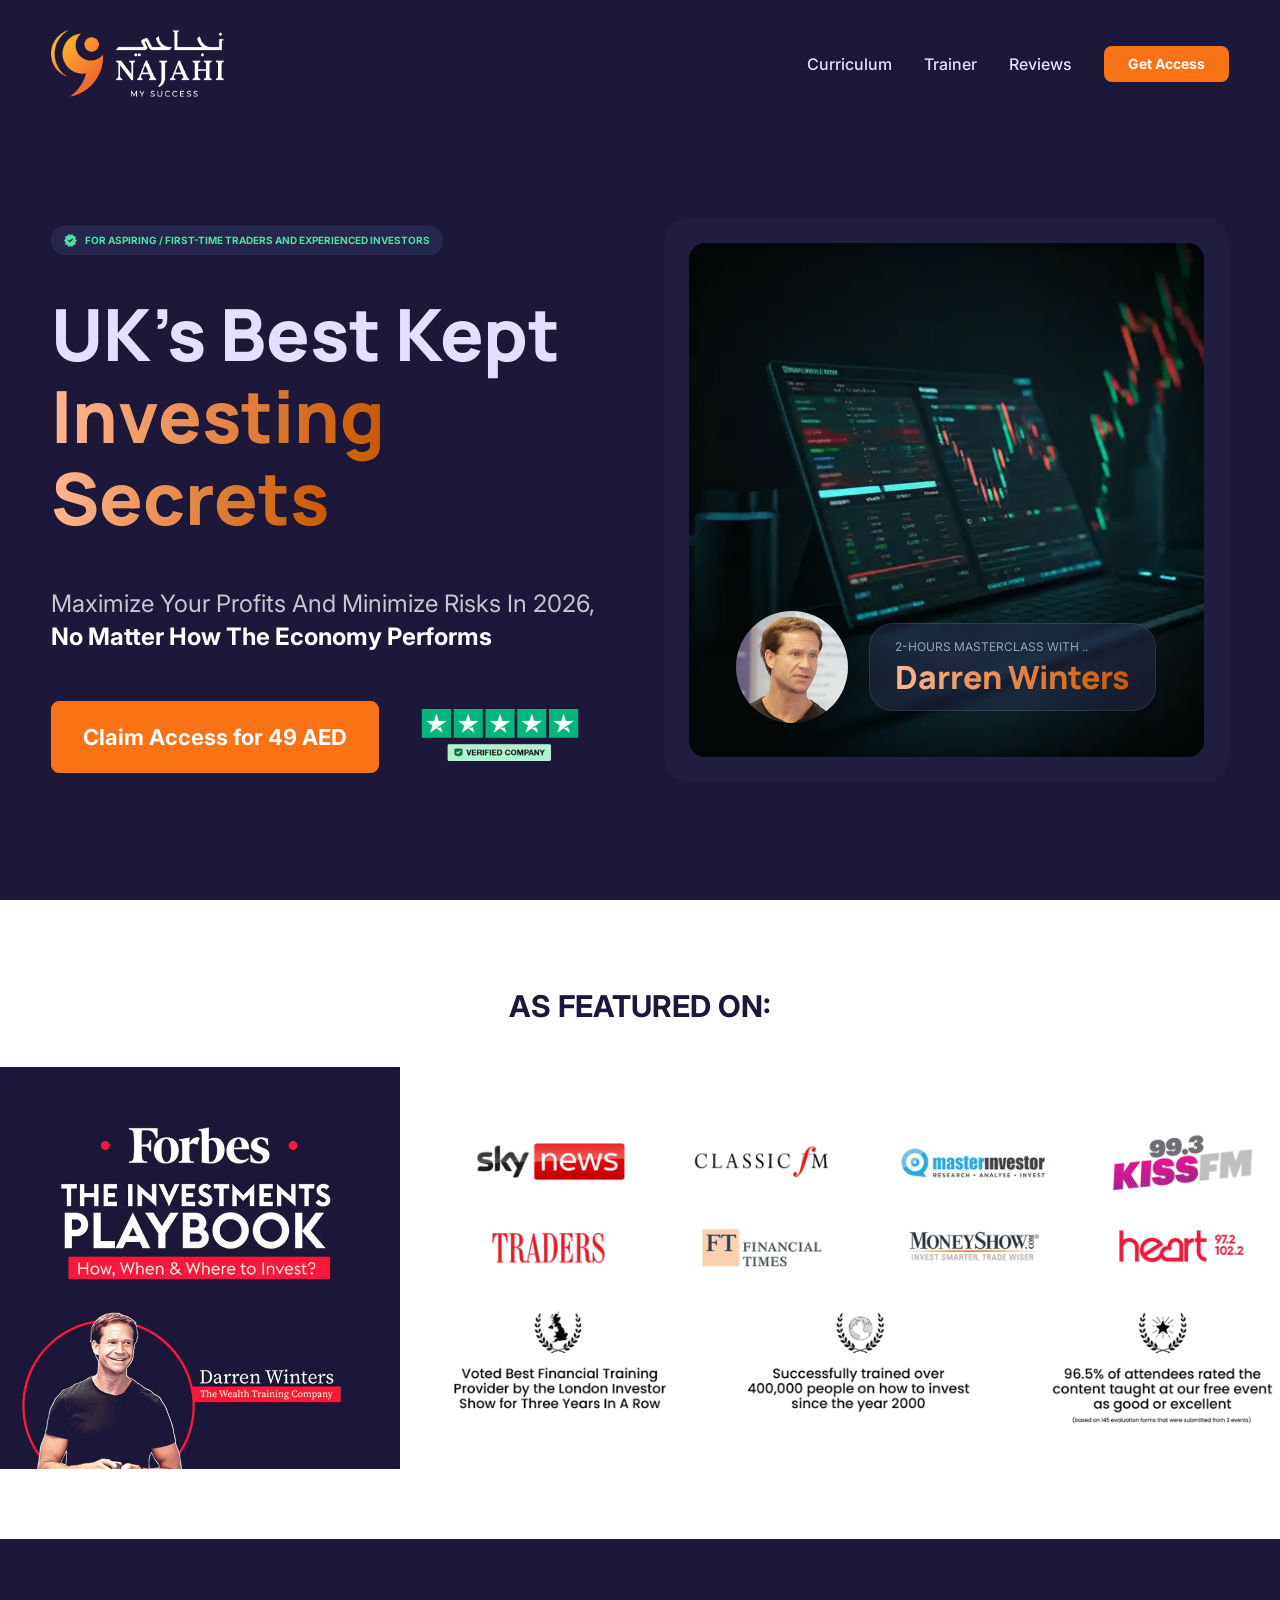
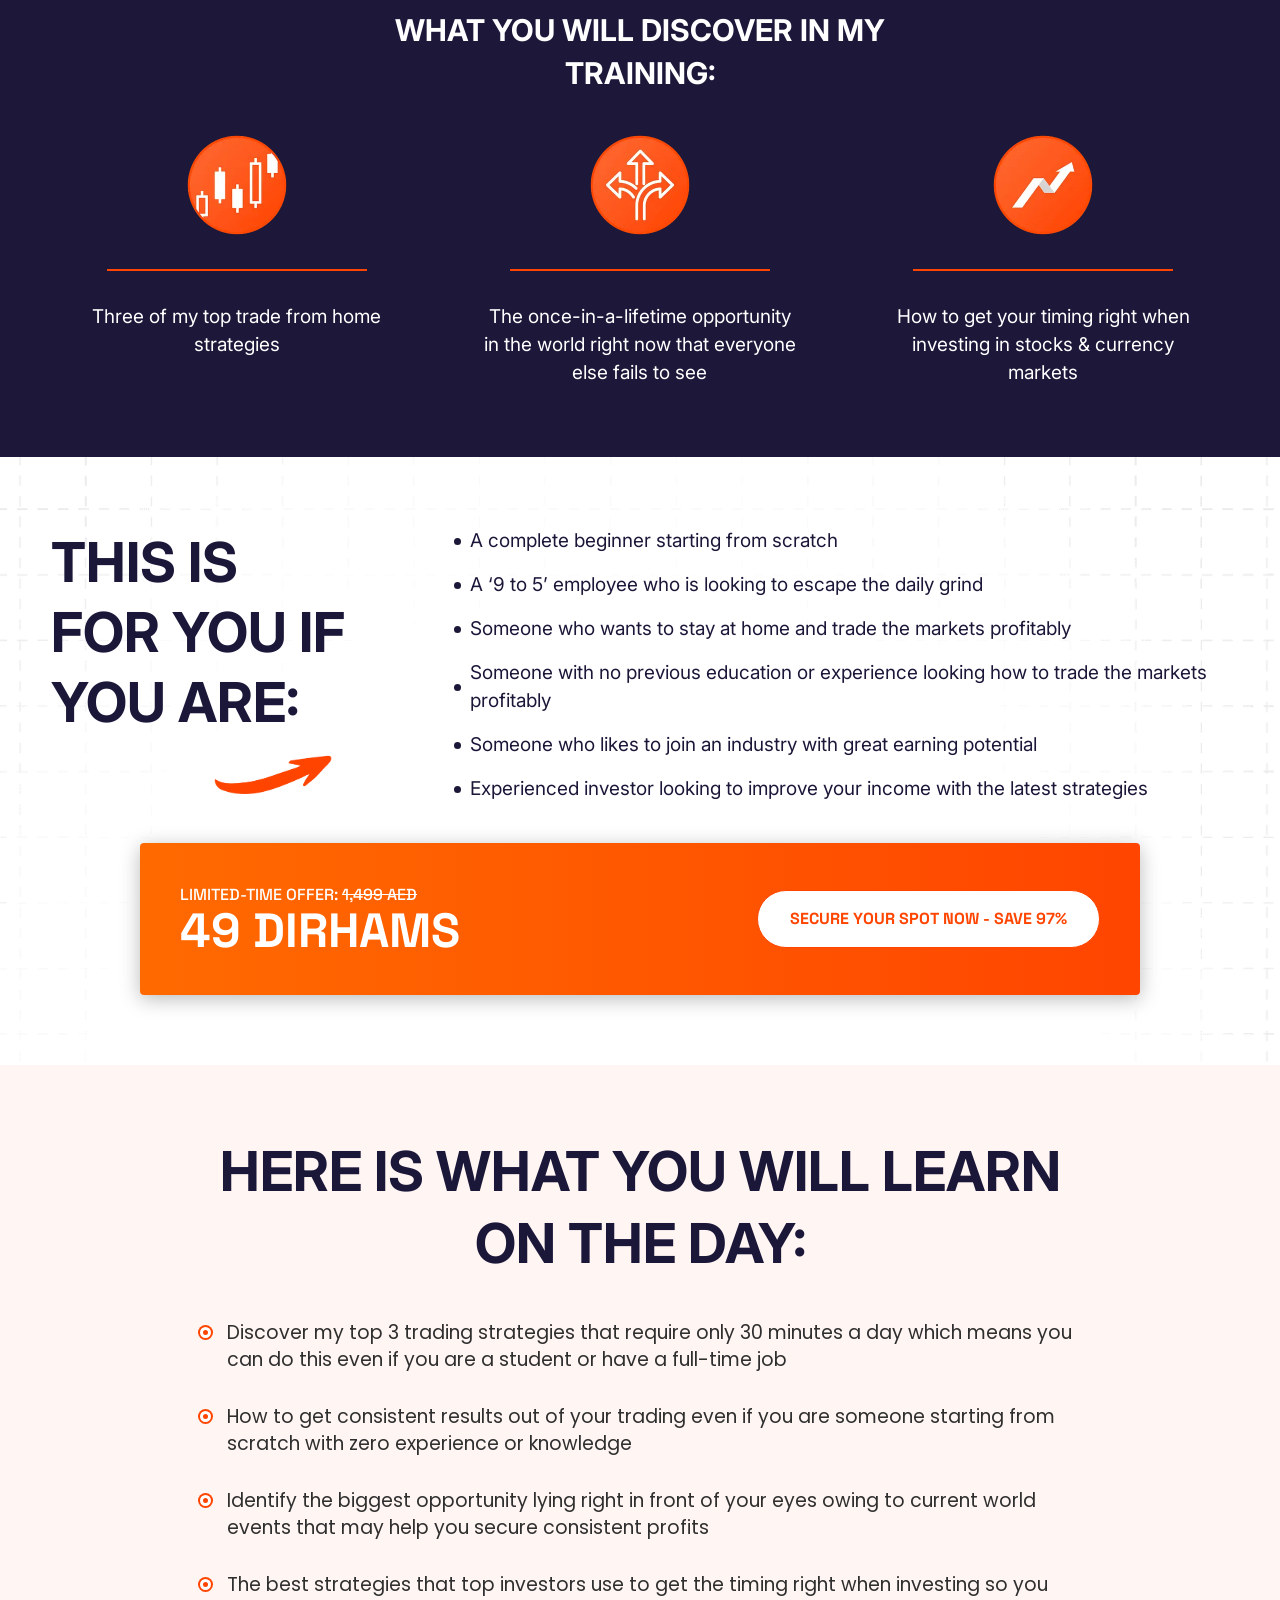
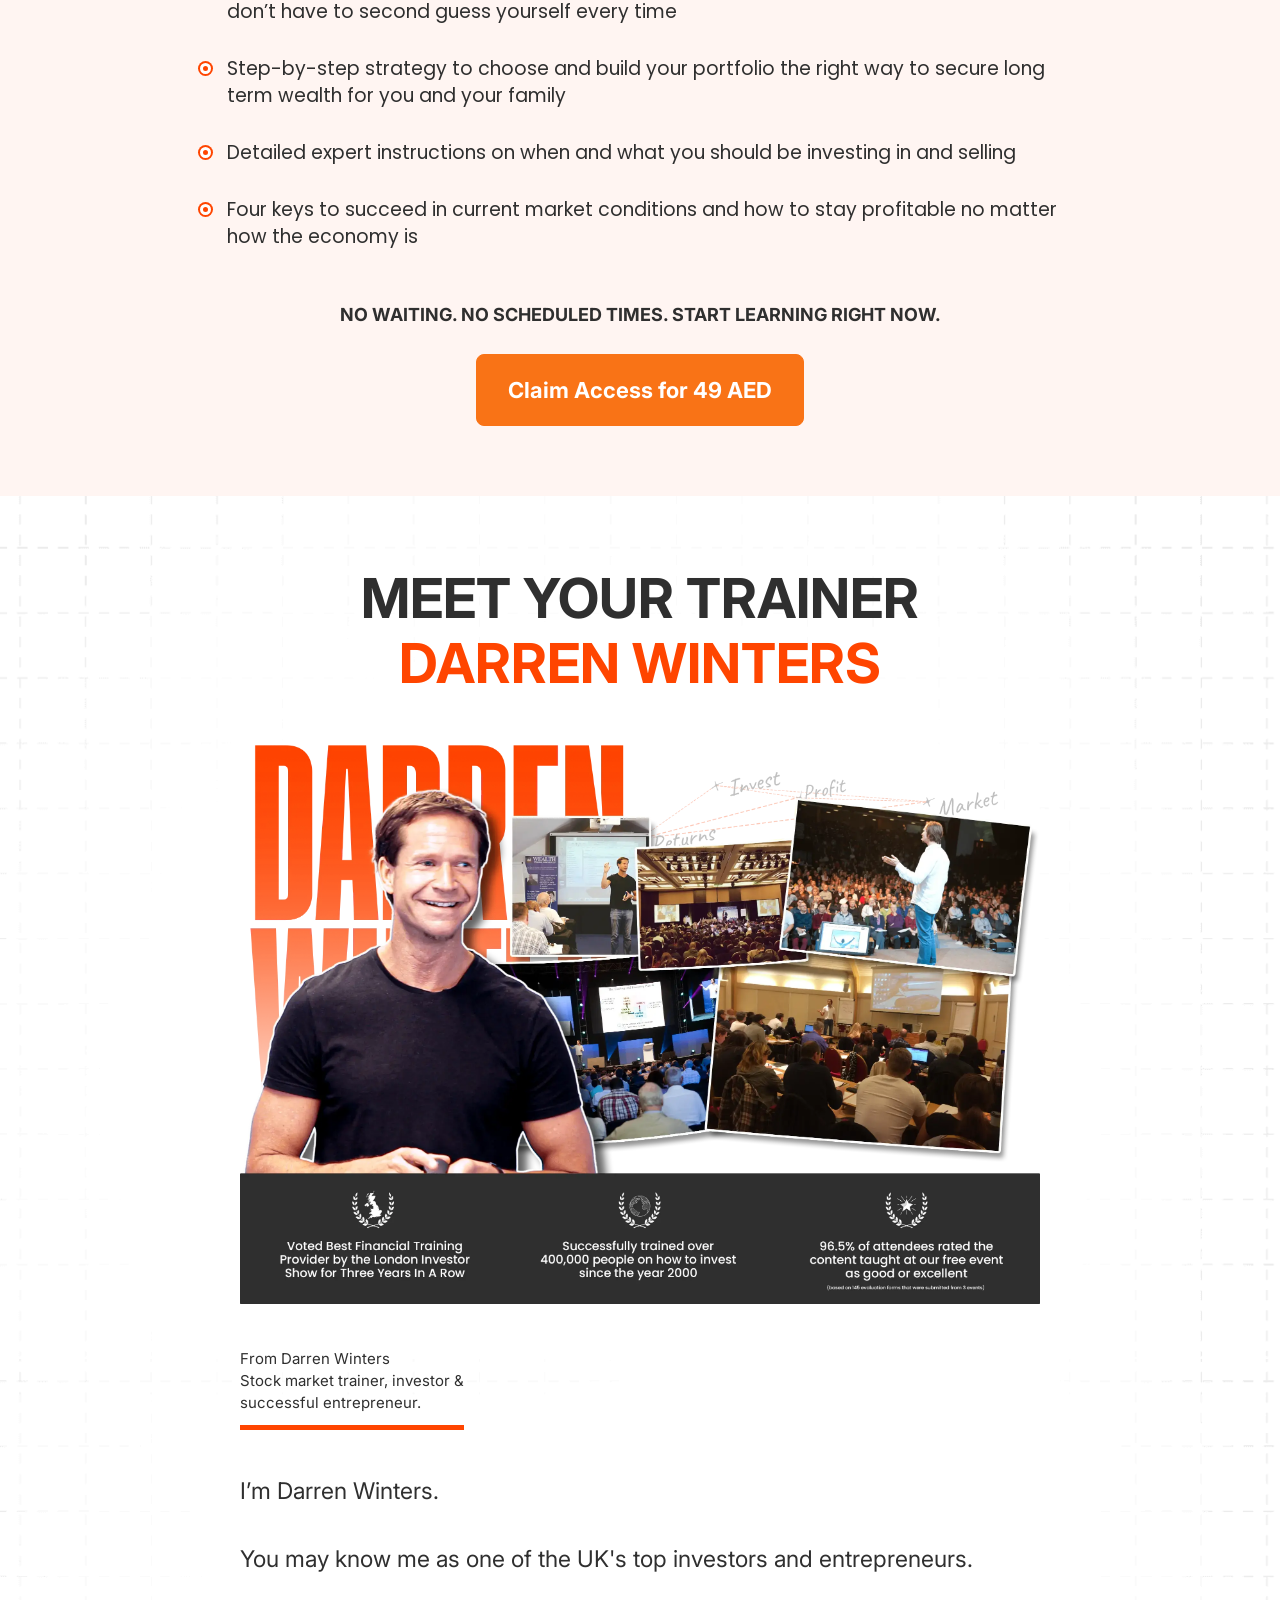
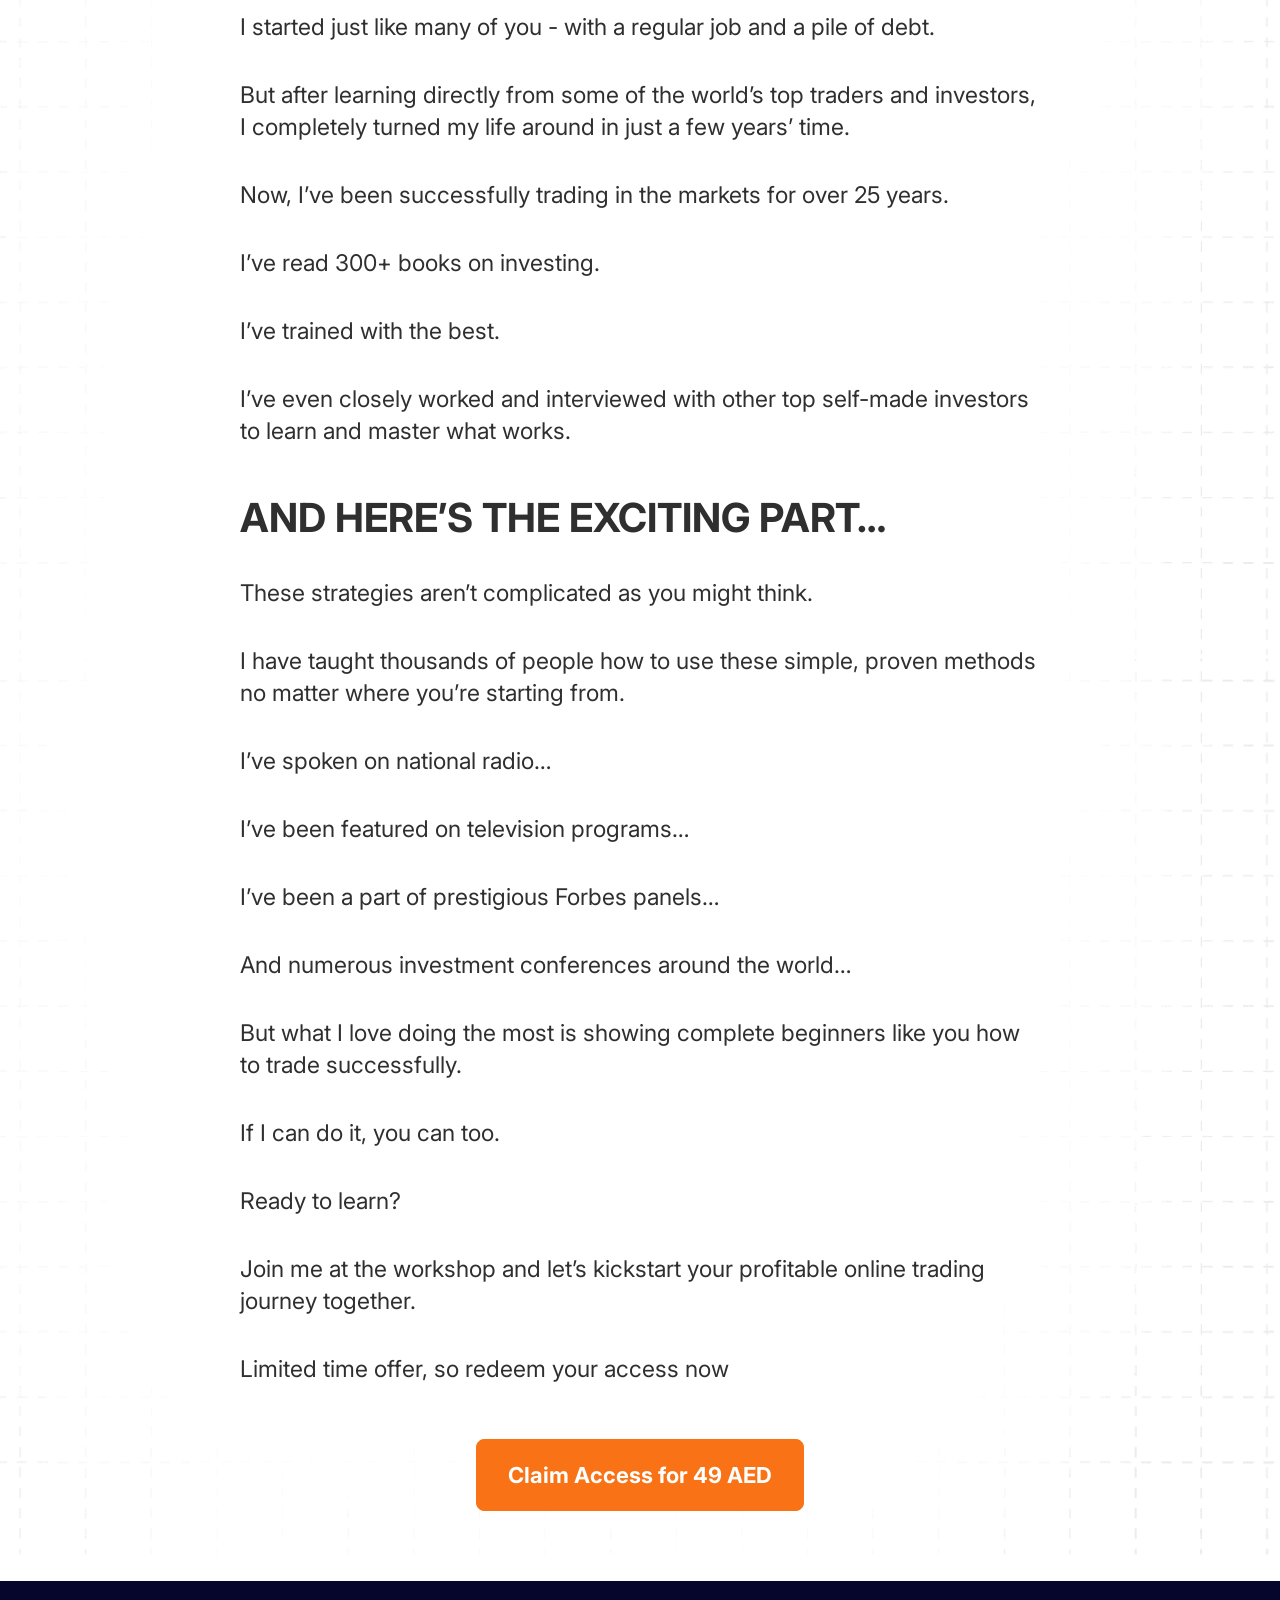
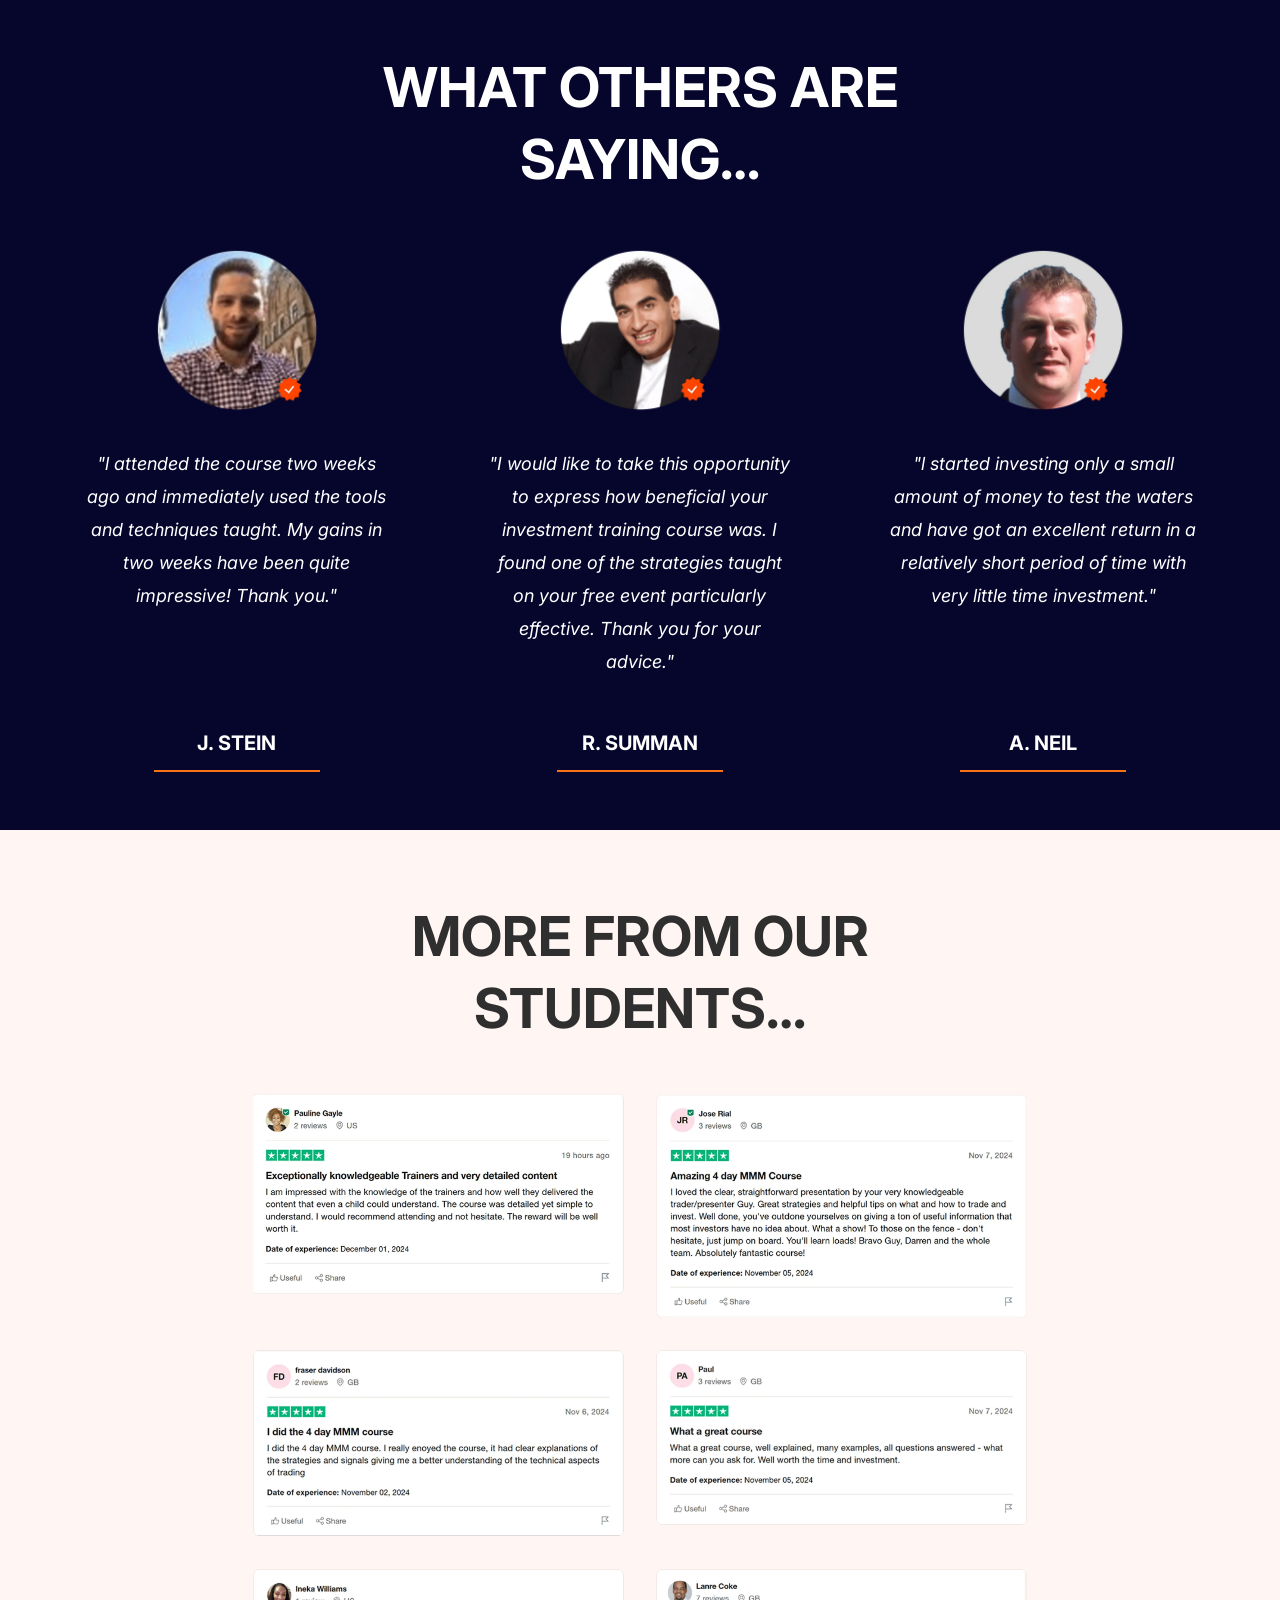
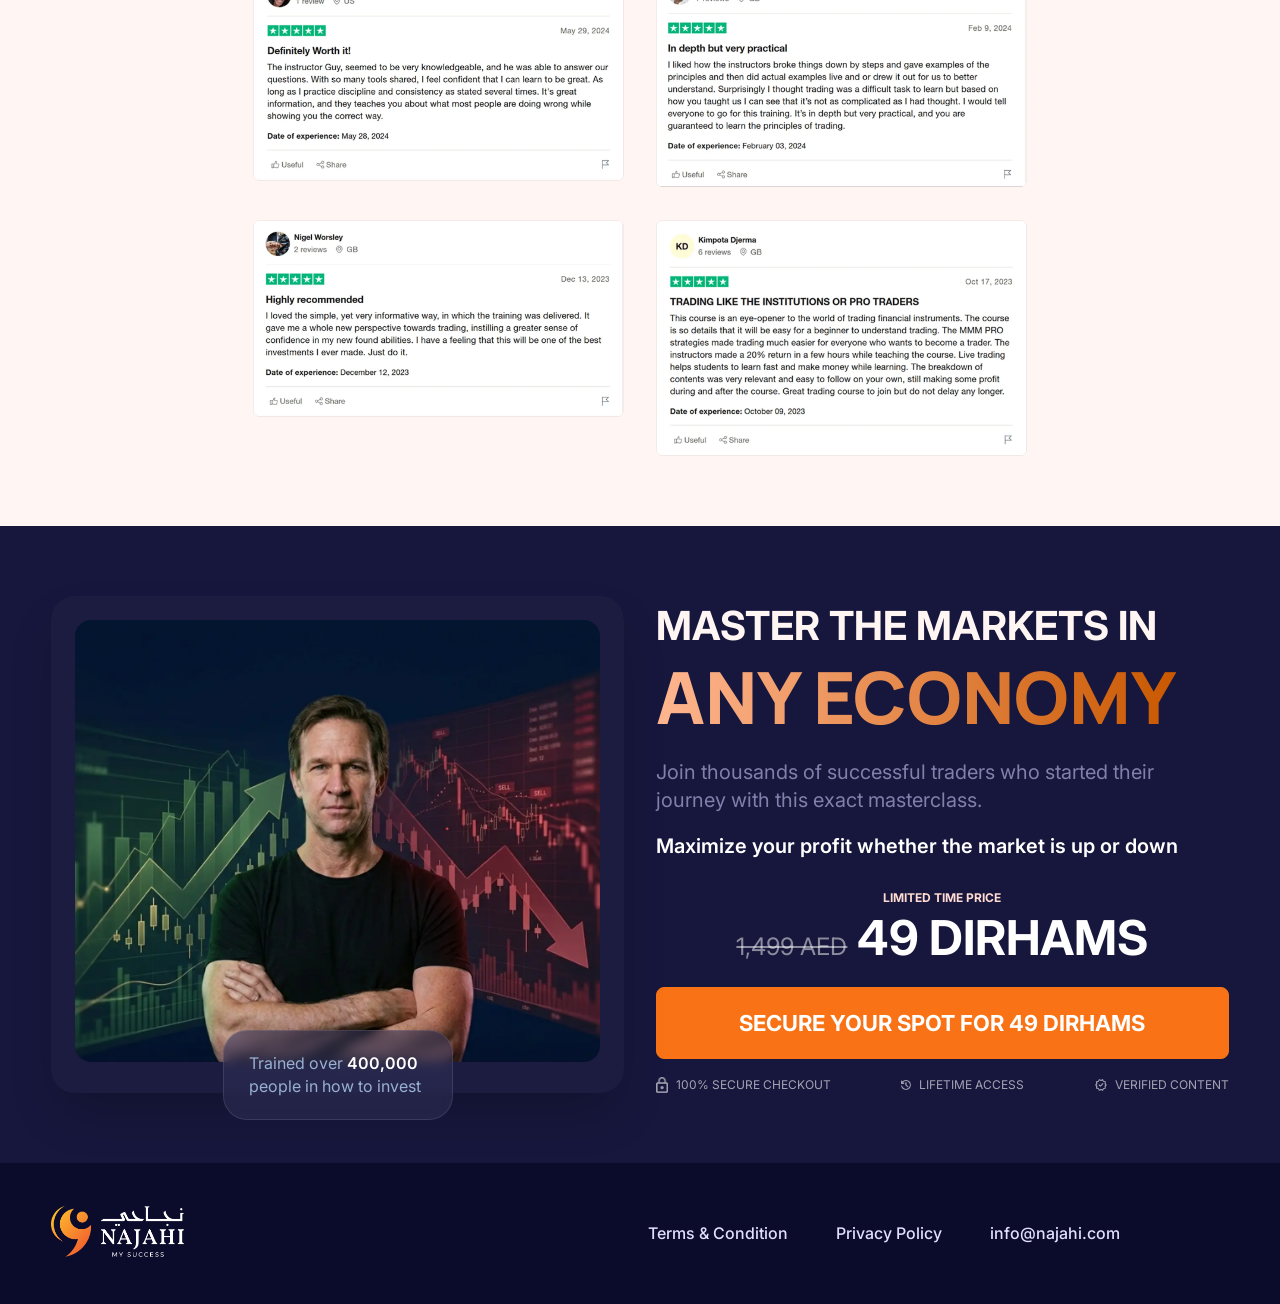
==== index.html @ 9ef57be2 "initial Files" ====
<!doctype html>
<html lang="en" dir="ltr">

<head>
    <meta charset="utf-8" />
    <meta name="viewport" content="width=device-width,initial-scale=1,viewport-fit=cover" />
    <meta name="theme-color" content="#0b1b2a" />

    <title>UK's Best Kept Investing Secrets</title>
    <meta name="description"
        content="A live transformational breathwork & consciousness experience. Register for free." />
    <meta name="robots" content="index,follow" />

    <!-- Open Graph -->
    <meta property="og:type" content="website" />
    <meta property="og:title" content="The Quantum Experience | BREATHE" />
    <meta property="og:description"
        content="A live transformational breathwork & consciousness experience. Register for free." />
    <meta property="og:url" content="https://example.com/quantum-experience/" />
    <meta property="og:image" content="https://example.com/assets/og.jpg" />

    <!-- Twitter -->
    <meta name="twitter:card" content="summary_large_image" />
    <meta name="twitter:title" content="The Quantum Experience | BREATHE" />
    <meta name="twitter:description" content="Register for free. Limited seats." />
    <meta name="twitter:image" content="https://example.com/assets/og.jpg" />

    <!-- Performance hints (replace URLs) -->
    <link rel="preconnect" href="https://fonts.googleapis.com">
    <link rel="preconnect" href="https://fonts.gstatic.com" crossorigin>
    <link
        href="https://fonts.googleapis.com/css2?family=Inter:ital,opsz,wght@0,14..32,100..900;1,14..32,100..900&family=Manrope:wght@200..800&family=Poppins:ital,wght@0,100;0,200;0,300;0,400;0,500;0,600;0,700;0,800;0,900;1,100;1,200;1,300;1,400;1,500;1,600;1,700;1,800;1,900&family=Space+Grotesk:wght@300..700&display=swap"
        rel="stylesheet">
    <link rel="stylesheet" href="assets/investing-css.css">
    <!-- If you host the video on your domain, consider preload="metadata" on <video> instead of here -->

    <!-- Structured Data: Event + FAQ (replace placeholders) -->
    <script type="application/ld+json">
    {
        "@context": "https://schema.org",
        "@type": "Event",
        "name": "The Quantum Experience",
        "eventAttendanceMode": "https://schema.org/OnlineEventAttendanceMode",
        "eventStatus": "https://schema.org/EventScheduled",
        "startDate": "2026-01-31T18:00:00+02:00",
        "endDate": "2026-01-31T20:00:00+02:00",
        "location": {
        "@type": "VirtualLocation",
        "url": "https://example.com/quantum-experience/"
        },
        "image": [
        "https://example.com/assets/og.jpg"
        ],
        "description": "A live transformational breathwork & consciousness experience. Register for free.",
        "organizer": {
        "@type": "Organization",
        "name": "BREATHE",
        "url": "https://example.com/"
        }
    }
    </script>

    <script type="application/ld+json">
    {
        "@context":"https://schema.org",
        "@type":"FAQPage",
        "mainEntity":[
        {
            "@type":"Question",
            "name":"Who is this for?",
            "acceptedAnswer":{"@type":"Answer","text":"People seeking stress relief, clarity, and a guided breathwork experience. Replace with your exact copy."}
        },
        {
            "@type":"Question",
            "name":"Do I need prior experience?",
            "acceptedAnswer":{"@type":"Answer","text":"No. You’ll be guided step-by-step. Replace with your exact copy."}
        }
        ]
    }
    </script>
</head>

<body>
    <!-- Skip link -->
    <a class="sr-only" href="#main">Skip to content</a>

    <header class="inv-header">
        <div class="container">
            <div class="header-wrapper">
                <div class="header-logo">
                    <a href="index.html" aria-label="BREATHE logo">
                        <img src="/assets/media/logo.png" alt="NAGAHI logo" width="173" height="67" loading="lazy">
                    </a>
                </div>
                <ul class="header-nav">
                    <li>
                        <a href="" class="nav-link">Curriculum</a>
                    </li>
                    <li>
                        <a href="" class="nav-link">Trainer</a>
                    </li>
                    <li>
                        <a href="" class="nav-link">Reviews</a>
                    </li>
                    <li>
                        <a href="" class="nav-link">Get Access</a>
                    </li>
                </ul>
            </div>
        </div>
    </header>

    <main>
        <section class="inv-hero">
            <div class="container">
                <div class="hero-wrapper">
                    <div class="hero-content">
                        <div class="hero-tag tag-success">
                            <img src="/assets/media/badgeCheck.webp" alt="check icon" width="13" height="13"
                                loading="lazy">
                            <p>FOR ASPIRING / FIRST-TIME TRADERS AND EXPERIENCED INVESTORS</p>
                        </div>
                        <h1>UK's Best Kept <span>Investing</span> <span>Secrets</span></h1>
                        <p>
                            Maximize Your Profits And Minimize Risks In 2026,
                            <span>No Matter How The Economy Performs</span>
                        </p>
                        <div class="hero-cta">
                            <a href="" class="inv-btn btn-primary">Claim Access for 49 AED</a>
                            <div class="img-wrapper">
                                <img src="/assets/media/verified.webp" alt="verified Company" width="170" height="52"
                                    loading="lazy">
                            </div>
                        </div>
                    </div>
                    <div class="hero-img">
                        <img src="/assets/media/hero.webp" alt="Investing Trading" loading="lazy">

                        <div class="speaker-content">
                            <div class="speaker-img">
                                <img src="/assets/media/speaker.webp" alt="Darren Winters" width="112" height="112"
                                    loading="lazy">
                            </div>
                            <div class="speaker-info">
                                <p class="speaker-title">2-hours masterclass With .. </p>
                                <p class="speaker-name">Darren Winters</p>
                            </div>
                        </div>
                    </div>
                </div>
            </div>
        </section>

        <section class="inv-featured">
            <h2>As featured on:</h2>
            <div class="featured-wrapper">
                <div class="featured-img-wrapper">
                    <img src="/assets/media/featured.webp" alt="featured on" width="400" loading="lazy">
                </div>
                <div class="featured-details">
                    <div class="featured-logos">
                        <img src="/assets/media/featured-logos-1.webp" alt="Logos 1" loading="lazy">
                        <img src="/assets/media/featured-logos-2.webp" alt="Logos 2" loading="lazy">
                    </div>
                    <div class="featured-badges">
                        <img src="/assets/media/featured-badges.webp" alt="Badges" loading="lazy">
                    </div>
                </div>
            </div>
        </section>

        <section class="inv-discover">
            <div class="container">
                <div class="discover-wrapper">
                    <h2>
                        What You Will Discover In My
                        <br>
                        Training:
                    </h2>
                    <ul class="discover-list">
                        <li>
                            <div class="icon-wrapper">
                                <img src="/assets/media/candles.webp" alt="Candles Icon" width="100" height="100"
                                    loading="lazy">
                            </div>
                            <p>Three of my top trade from home strategies</p>
                        </li>
                        <li>
                            <div class="icon-wrapper">
                                <img src="/assets/media/split.webp" alt="Split Icon" width="100" height="100"
                                    loading="lazy">
                            </div>
                            <p>The once-in-a-lifetime opportunity in the world right now that everyone else fails to see
                            </p>
                        </li>
                        <li>
                            <div class="icon-wrapper">
                                <img src="/assets/media/chart.webp" alt="Chart Icon" width="100" height="100"
                                    loading="lazy">
                            </div>
                            <p>How to get your timing right when investing in stocks & currency markets</p>
                        </li>
                    </ul>
                </div>
            </div>
        </section>

        <section class="inv-what">
            <div class="container">
                <div class="what-wrapper">
                    <div class="what-title">
                        <h2>
                            This IS
                            FOR YOU IF YOU ARE:
                        </h2>
                        <div class="img-wrapper">
                            <img src="/assets/media/arrow.webp" alt="Arrow icon" width="130" height="44" loading="lazy">
                        </div>
                    </div>
                    <div class="what-list">
                        <ul>
                            <li>A complete beginner starting from scratch</li>
                            <li>A ‘9 to 5’ employee who is looking to escape the daily grind</li>
                            <li>Someone who wants to stay at home and trade the markets profitably</li>
                            <li>Someone with no previous education or experience looking how to trade the markets
                                profitably</li>
                            <li>Someone who likes to join an industry with great earning potential</li>
                            <li>Experienced investor looking to improve your income with the latest strategies</li>
                        </ul>
                    </div>
                </div>
                <div class="what-cta">
                    <div class="cta-content">
                        <h3>LIMITED-TIME OFFER: <span class="line-through">1,499 AED</span></h3>
                        <h4>49 DIRHAMS</h4>
                    </div>
                    <a href="" class="inv-btn btn-white">Secure Your Spot Now - Save 97%</a>
                </div>
            </div>
        </section>

        <section class="inv-info">
            <div class="container">
                <div class="info-wrapper">
                    <h2>HERE IS WHAT YOU WILL LEARN ON THE DAY:</h2>
                    <ul class="info-list">
                        <li>
                            Discover my top 3 trading strategies that require only 30 minutes a day which means you can
                            do this even if you are a student or have a full-time job
                        </li>
                        <li>
                            How to get consistent results out of your trading even if you are someone starting from
                            scratch with zero experience or knowledge
                        </li>
                        <li>
                            Identify the biggest opportunity lying right in front of your eyes owing to current world
                            events that may help you secure consistent profits
                        </li>
                        <li>
                            The best strategies that top investors use to get the timing right when investing so you
                            don’t have to second guess yourself every time
                        </li>
                        <li>
                            Step-by-step strategy to choose and build your portfolio the right way to secure long term
                            wealth for you and your family
                        </li>
                        <li>
                            Detailed expert instructions on when and what you should be investing in and selling
                        </li>
                        <li>
                            Four keys to succeed in current market conditions and how to stay profitable no matter how
                            the economy is
                        </li>
                    </ul>
                    <h3>No Waiting. No Scheduled Times. Start Learning Right Now.</h3>
                    <a href="" class="inv-btn btn-primary">Claim Access for 49 AED</a>
                </div>
            </div>
        </section>

        <section class="inv-trainer">
            <div class="container">
                <div class="trainer-wrapper">
                    <h2>
                        MEET YOUR TRAINER
                        <br>
                        <span>DARREN WINTERS</span>
                    </h2>
                    <div class="img-wrapper">
                        <img src="/assets/media/trainer.webp" alt="Trainer Image" loading="lazy" />
                    </div>
                    <div class="trainer-msg">
                        <div class="msg-header">
                            <p>
                                From Darren Winters
                                <br>
                                Stock market trainer, investor &
                                <br>
                                successful entrepreneur.
                            </p>
                        </div>
                        <div class="msg-content">
                            <p>I’m Darren Winters.</p>
                            <p>You may know me as one of the UK's top investors and entrepreneurs.</p>
                            <p>I started just like many of you - with a regular job and a pile of debt.</p>
                            <p>
                                But after learning directly from some of the world’s top traders and
                                investors, I completely turned my life around in just a few years’ time.
                            </p>
                            <p>Now, I’ve been successfully trading in the markets for over 25 years.</p>
                            <p>I’ve read 300+ books on investing.</p>
                            <p>I’ve trained with the best.</p>
                            <p>
                                I’ve even closely worked and interviewed with other top self-made
                                investors to learn and master what works.
                            </p>
                            <h3>And here’s the exciting part…</h3>
                            <p>These strategies aren’t complicated as you might think.</p>
                            <p>
                                I have taught thousands of people how to use these simple, proven
                                methods no matter where you’re starting from.
                            </p>
                            <p>I’ve spoken on national radio…</p>
                            <p>I’ve been featured on television programs…</p>
                            <p>I’ve been a part of prestigious Forbes panels…</p>
                            <p>And numerous investment conferences around the world…</p>
                            <p>
                                But what I love doing the most is showing complete beginners like you
                                how to trade successfully.
                            </p>
                            <p>If I can do it, you can too.</p>
                            <p>Ready to learn?</p>
                            <p>
                                Join me at the workshop and let’s kickstart your profitable online
                                trading journey together.
                            </p>
                            <p>Limited time offer, so redeem your access now</p>
                        </div>
                    </div>
                    <a href="" class="inv-btn btn-primary">Claim Access for 49 AED</a>
                </div>
            </div>
        </section>

        <section class="inv-testimonials-others">
            <div class="container">
                <h2 class="testimonials-others-title">
                    WHAT OTHERS ARE
                    <br>
                    SAYING…
                </h2>
                <div class="testimonials-others-wrapper">
                    <div class="testimonial-other">
                        <div class="img-wrapper">
                            <img src="/assets/media/others1.webp" alt="Testimonial Image 1" width="170" height="170"
                                loading="lazy  ">
                        </div>
                        <p>
                            "l attended the course two weeks
                            ago and immediately used the tools
                            and techniques taught. My gains in
                            two weeks have been quite
                            impressive! Thank you."
                        </p>
                        <h3>J. Stein</h3>
                    </div>
                    <div class="testimonial-other">
                        <div class="img-wrapper">
                            <img src="/assets/media/others2.webp" alt="Testimonial Image 2" width="170" height="170"
                                loading="lazy  ">
                        </div>
                        <p>
                            "I would like to take this opportunity
                            to express how beneficial
                            your investment training course was.
                            I found one of the strategies taught
                            on your free event particularly
                            effective. Thank you for your advice."
                        </p>
                        <h3>R. Summan</h3>
                    </div>
                    <div class="testimonial-other">
                        <div class="img-wrapper">
                            <img src="/assets/media/others3.webp" alt="Testimonial Image 3" width="170" height="170"
                                loading="lazy  ">
                        </div>
                        <p>
                            "l started investing only a small
                            amount of money to test the waters
                            and have got an excellent return in a
                            relatively short period of time with
                            very little time investment."
                        </p>
                        <h3>A. Neil</h3>
                    </div>
                </div>
            </div>
        </section>

        <section class="inv-testimonials-students">
            <div class="container">
                <div class="testimonials-students-wrapper">
                    <h2>
                        MORE FROM OUR
                        <br>
                        STUDENTS…
                    </h2>
                    <ul>
                        <li>
                            <img src="/assets/media/test-1.webp" alt="testimonials content image">
                        </li>
                        <li>
                            <img src="/assets/media/test-2.webp" alt="testimonials content image">
                        </li>
                        <li>
                            <img src="/assets/media/test-3.webp" alt="testimonials content image">
                        </li>
                        <li>
                            <img src="/assets/media/test-4.webp" alt="testimonials content image">
                        </li>
                        <li>
                            <img src="/assets/media/test-5.webp" alt="testimonials content image">
                        </li>
                        <li>
                            <img src="/assets/media/test-6.webp" alt="testimonials content image">
                        </li>
                        <li>
                            <img src="/assets/media/test-7.webp" alt="testimonials content image">
                        </li>
                        <li>
                            <img src="/assets/media/test-8.webp" alt="testimonials content image">
                        </li>
                    </ul>
                </div>
            </div>
        </section>

        <section class="inv-profile">
            <div class="container">
                <div class="profile-wrapper">
                    <div class="img-wrapper">
                        <img src="/assets/media/profile.webp" alt="Profile Image" loading="lazy">
                        <p class="img-caption">
                            Trained over <span>400,000</span> people in how to invest
                        </p>
                    </div>
                    <div class="profile-content">
                        <div class="content-title">
                            <h2>
                                Master the Markets in
                                <span>ANY ECONOMY</span>
                            </h2>
                            <p>
                                <span>
                                    Join thousands of successful traders who started their journey with this exact
                                    masterclass.
                                </span>
                                <span>Maximize your profit whether the market is up or down</span>
                            </p>
                        </div>
                        <div class="content-details">
                            <p>LIMITED TIME PRICE</p>
                            <h3>
                                <span class="line-through">1,499 AED</span>
                                49 DIRHAMS
                            </h3>
                            <a href="" class="inv-btn btn-primary">SECURE YOUR SPOT FOR 49 DIRHAMS</a>
                            <ul class="features-list">
                                <li>
                                    <img src="/assets/media/lock.webp" alt="Icon" width="12" loading="lazy">
                                    100% SECURE CHECKOUT
                                </li>
                                <li>
                                    <img src="/assets/media/history.webp" width="10" alt="Icon" loading="lazy">
                                    LIFETIME ACCESS
                                </li>
                                <li>
                                    <img src="/assets/media/checked.webp" width="12" alt="Icon" loading="lazy">
                                    VERIFIED CONTENT
                                </li>
                            </ul>
                        </div>
                    </div>
                </div>
            </div>
        </section>

    </main>

    <footer class="inv-footer">
        <div class="container">
            <div class="footer-wrapper">
                <div class="footer-logo">
                    <img src="/assets/media/logo.png" alt="logo" width="133" height="51" loading="lazy">
                </div>
                <ul class="footer-links">
                    <li>
                        <a href="https://najahi.com/terms/" target="_blank" rel="noopener noreferrer">Terms & Condition</a>
                    </li>
                    <li>
                        <a href="https://najahi.com/privacy-policy/" target="_blank" rel="noopener noreferrer">Privacy
                            Policy</a>
                    </li>
                    <li>
                        <a href="mailto:info@najahi.com">info@najahi.com</a>
                    </li>
                </ul>
            </div>
        </div>
    </footer>


</body>

</html>
---- assets/investing-css.css ----
/* ================================= */
/* ===== Base / Reset (minimal) ===== */
*,
*::before,
*::after {
    box-sizing: border-box;
}

body,
h1,
h2,
h3,
h4,
h5,
h6,
p {
    margin: 0;
}

a {
    text-decoration: none;
    transition: 0.2s all ease-in-out;
    cursor: pointer;
    font: unset;
}

a:-webkit-any-link:focus-visible {
    /* outline: 0px; */
    outline-color: transparent;
}

p {
    margin: 0;
}

ul {
    list-style: none;
    padding: 0;
    margin: 0;
}

img {
    max-width: 100%;
}

.sr-only {
    position: absolute;
    width: 1px;
    height: 1px;
    padding: 0;
    margin: -1px;
    overflow: hidden;
    clip: rect(0, 0, 0, 0);
    white-space: nowrap;
    border: 0
}

/* =================== */
/* ===== Body ===== */
html {
    scroll-behavior: smooth;
}

body {
    color: var(--clr-body, black);
    background: var(--bg-body, white);
    font-size: var(--body-fs, 1rem);
    font-weight: 400;
    font-family: var(--body-ff, 'Arial'), sans-serif;
    position: relative;
}

/* ======================== */
/* ===== Variables ===== */
:root {
    --bg-body: #ffffff;
    --clr-body: #1B1739;
    --body-fs: 1rem;
    --body-ff: 'Inter';

    --container-width: min(1200px, 92vw);

    --clr-primary: #F97316;
    --clr-secondary: #1D183A;
    --clr-primary-1: #FF4500;
    --clr-light-primary: #FFF5F2;
    --clr-dark-gray: #2F2F2F;
    --clr-secondary-1: #06052C;
    --clr-secondary-2: #17173D;
    --clr-secondary-3: #0B0B2B;
}

/* ======================== */
/* ===== Components ===== */
.inv-btn {
    display: inline-flex;
    align-items: center;
    justify-content: center;
    gap: 0.5rem;
    border: 1px solid;
    padding: 1rem;
    font-size: 16px;
    line-height: 1.4;
    border-radius: 1rem;
    cursor: pointer;
    box-sizing: border-box;
}

.inv-btn.btn-lg {
    height: 74px;
    font-size: 18px;
    font-weight: 600;
    line-height: 28px;
    border-width: 3px;
}

.inv-btn.btn-primary {
    border-color: var(--clr-primary);
    background-color: var(--clr-primary);
    color: white;

}

.inv-tag {
    background: #00364C;
    display: inline-flex;
    border-radius: 40vw;
    padding: 7px 12px;
    color: #F8FBFF;
    font-weight: 600;
    font-size: 14px;
    line-height: 19px;
    text-transform: uppercase;
    align-items: center;
    gap: 8px;
}

.inv-tag.tag-sm {
    padding: 4px 7px;
    font-size: 8px;
    font-weight: 500;
    line-height: 10px;
}

.inv-tag.tag-primary {
    background: #00A3E01A;
    color: var(--clr-primary);
}

.inv-tag.tag-warning {
    background: #FAA52E;
    color: #3F2500;
}


/* ======================== */
/* ===== LAYOUT ===== */
/* =-=-= Containers =-=-= */
.container {
    width: var(--container-width);
    margin-inline: auto;
}

/* =-=-= Header =-=-= */
.inv-header {
    position: absolute;
    top: 30px;
    inset-inline: 0;
    margin-inline: auto;
}

.inv-header .header-wrapper {
    display: flex;
    align-items: center;
    justify-content: space-between;
    gap: 1rem;
    flex-wrap: wrap;
}

.inv-header .header-wrapper .header-logo a {
    display: flex;
    align-items: center;
    justify-content: center;
}

.inv-header .header-wrapper .header-nav {
    display: flex;
    align-items: center;
    gap: 2rem;
}

.inv-header .header-wrapper .header-nav li .nav-link {
    font-size: 1rem;
    font-weight: 500;
    line-height: 24px;
    color: #e2dfff;
}

.inv-header .header-wrapper .header-nav li:last-child .nav-link {
    display: flex;
    align-items: center;
    justify-content: center;
    padding: 8px 24px;
    border-radius: 8px;
    font-size: 14px;
    font-weight: 700;
    line-height: 20px;
    color: white;
    background: var(--clr-primary);
    min-width: max-content;
}


/* ======================== */
/* ===== General ===== */
.line-through {
    text-decoration: line-through;
}


/* ======================== */
/* ===== Sections ===== */

/* =-=-= Hero =-=-= */
.inv-hero {
    min-height: 100vh;
    padding-top: 100px;
    /* padding-block: 161px 100px; */
    display: flex;
    align-items: center;
    justify-content: center;
    background-color: var(--clr-secondary);
}

.hero-wrapper {
    display: grid;
    align-items: center;
    grid-template-columns: repeat(auto-fit, minmax(550px, 1fr));
    gap: 3rem;
}

.hero-content .hero-tag {
    display: inline-flex;
    align-items: center;
    gap: 0.5rem;
    font-size: 10px;
    line-height: 19px;
    font-weight: 700;
    color: #4EDEA3;
    padding: 4px 12px;
    border-radius: 40vw;
    background: #26264C;
    border: 1px solid #47464E33;
    margin-bottom: 38px;
}

.hero-content>h1 {
    font-family: 'Manrope';
    /* font-size: 72px; */
    /* line-height: 82px; */
    font-size: clamp(40px, 7vw, 72px);
    line-height: clamp(50px, 7vw, 82px);
    color: #E2DFFF;
    font-weight: 800;
    margin-bottom: 48px;
}

.hero-content>h1 span {
    background: linear-gradient(90deg, #FFB690 0%, #C95800 100%);
    -webkit-background-clip: text;
    -webkit-text-fill-color: transparent;
    background-clip: text;
}

.hero-content>p {
    /* font-size: 24px; */
    font-size: clamp(16px, 7vw, 24px);
    font-weight: 400;
    line-height: 33px;
    color: #C8C5CF;
    margin-bottom: 48px;
}

.hero-content>p>span {
    font-weight: 700;
    color: white;
}

.hero-content .hero-cta {
    display: flex;
    align-items: center;
    gap: 36px;
    flex-wrap: wrap;
}

.hero-content .hero-cta .inv-btn {
    padding: 21px 31px;
    border-radius: 8px;
    font-size: 22px;
    line-height: 28px;
    font-weight: 700;
}

.hero-img {
    background: #FFFFFF05;
    border-radius: 24px;
    padding: 25px;
    display: grid;
    grid-template-rows: 1fr 1fr;
    grid-template-columns: 1fr;
}

.hero-img>img {
    grid-row: 1/3;
    grid-column: 1/1;
    width: 100%;
    object-fit: cover;
    border-radius: 16px;
}

.hero-img>.speaker-content {
    grid-row: 2 / 3;
    grid-column: 1/1;
    align-self: end;
    justify-self: center;
    display: flex;
    align-items: center;
    gap: 21px;
    margin-bottom: 34px;
}

.hero-img>.speaker-content .speaker-img {
    width: 112px;
    height: 112px;
    border-radius: 100%;
    overflow: clip;
}

.hero-img>.speaker-content .speaker-img img {
    scale: 1.8;
    border-radius: 100%;
    object-position: -7px 20px;
    object-fit: cover;
}

.hero-img>.speaker-content .speaker-info {
    padding: 13px 25px;
    border-radius: 24px;
    background: #31315866;
    border: 1px solid #FFFFFF1A;
    backdrop-filter: blur(4px);
}

.hero-img>.speaker-content .speaker-info .speaker-title {
    font-size: 12px;
    font-weight: 400;
    line-height: 20px;
    text-transform: uppercase;
    color: #94A3B8;
}

.hero-img>.speaker-content .speaker-info .speaker-name {
    font-family: 'Manrope';
    font-size: clamp(20px, 3vw, 32px);
    font-weight: 800;
    line-height: 40px;
    background: linear-gradient(90deg, #FFB690 0%, #C95800 100%);
    -webkit-background-clip: text;
    -webkit-text-fill-color: transparent;
    background-clip: text;
}

@media screen and (max-width:500px) {
    .hero-img>.speaker-content {
        display: flex;
        flex-direction: column;
    }
}

@media screen and (max-width:1200px) {
    .inv-hero {
        padding-bottom: 40px;
        padding-top: 150px;
    }

    .hero-wrapper {
        grid-template-columns: 1fr;
    }

    .hero-wrapper>.hero-img {
        max-width: 90%;
        margin-inline: auto;
    }
}


/* =-=-= Featured =-=-= */
.inv-featured {
    padding-block: 70px;
    background: white;
}

.inv-featured>h2 {
    font-size: 30px;
    font-weight: 700;
    line-height: 72px;
    color: var(--clr-secondary);
    margin-bottom: 25px;
    text-align: center;
    text-transform: uppercase;
}

.featured-wrapper {
    display: grid;
    grid-template-columns: 1fr 2fr;
    gap: 1.5rem;
}

.featured-img-wrapper {
    grid-column: 1/2;
    display: flex;
    align-items: center;
    justify-content: flex-start;
    min-width: 340px;
}

.featured-details {
    grid-column: 2/3;
    display: flex;
    flex-direction: column;
    justify-content: center;
}

.featured-details .featured-logos {
    display: flex;
    align-items: center;
    gap: 23px;
    flex-wrap: wrap;
}

.featured-details .featured-logos img {
    flex: 1;
    object-fit: cover;
    min-width: 340px;
}

@media screen and (max-width: 1200px) {
    .featured-wrapper {
        grid-template-columns: 1fr;
    }

    .featured-img-wrapper,
    .featured-details {
        grid-column: initial;
        justify-content: center;
    }

}

/* =-=-= Discover =-=-= */
.inv-discover {
    padding-block: 70px;
    background: var(--clr-secondary);
}

.discover-wrapper>h2 {
    font-size: 30px;
    font-weight: 700;
    line-height: 43px;
    color: white;
    margin-bottom: 40px;
    text-align: center;
    text-transform: uppercase;

}

.discover-wrapper .discover-list {
    display: grid;
    grid-template-columns: repeat(auto-fit, minmax(320px, 1fr));
    gap: 2rem;
}

.discover-wrapper .discover-list>li {
    display: flex;
    flex-direction: column;
    align-items: center;
    gap: 2rem;
}

.discover-wrapper .discover-list>li .icon-wrapper {
    padding-bottom: 30px;
    border-bottom: 2px solid var(--clr-primary-1);
    width: 70%;
    text-align: center;
}

.discover-wrapper .discover-list>li>p {
    font-size: 19px;
    font-weight: 400;
    line-height: 28px;
    color: white;
    text-align: center;
    max-width: 320px;
}

/* =-=-= WHAT =-=-= */
.inv-what {
    padding-block: 70px;
    background: white;
    background-image: url('./media/pattern.png');
    background-repeat: no-repeat;
    background-size: 120%;
    background-position: -190px top;
}

.inv-what .what-wrapper {
    display: grid;
    grid-template-columns: 1fr 2fr;
    gap: 1rem;
    margin-bottom: 40px;
}

.inv-what .what-title>h2 {
    font-size: 55px;
    font-weight: 700;
    line-height: 70px;
    text-transform: uppercase;
    max-width: 8.5ch;
    margin-bottom: 16px;
}

.inv-what .what-title .img-wrapper {
    text-align: end;
    margin-inline-end: 100px;
}

.inv-what .what-list>ul {
    padding-inline-start: 16px;
}

.inv-what .what-list>ul>li {
    position: relative;
    font-size: 19px;
    font-weight: 400;
    line-height: 28px;
}

.inv-what .what-list>ul>li::before {
    content: '';
    position: absolute;
    inset-block: 0;
    margin-block: auto;
    inset-inline-start: -16px;
    width: 7px;
    height: 7px;
    background: var(--clr-body);
    border-radius: 100%;
}

.inv-what .what-list>ul>li:not(:last-child) {
    margin-bottom: 16px;
}

.inv-what .what-cta {
    display: flex;
    align-items: center;
    justify-content: space-between;
    gap: 1rem;
    padding: 40px;
    width: 100%;
    max-width: 1000px;
    margin-inline: auto;
    background: linear-gradient(90deg, #FF6A00 0%, #FF4500 100%);
    border-radius: 4px;
    box-shadow: 0px 4px 20px 0px #00000045;
}

.inv-what .what-cta .cta-content h3 {
    font-family: 'Space Grotesk';
    font-weight: 500;
    font-size: 16px;
    line-height: 24px;
    color: white;
}

.inv-what .what-cta .cta-content h4 {
    font-family: 'Space Grotesk';
    font-size: 48px;
    font-weight: 700;
    line-height: 48px;
    color: white;
}

.inv-what .what-cta>.inv-btn {
    padding: 16px 32px;
    font-family: 'Space Grotesk';
    font-size: 16px;
    font-weight: 700;
    line-height: 24px;
    text-transform: uppercase;
    color: var(--clr-primary-1);
    background-color: white;
    border-radius: 40vw;
}


@media screen and (max-width: 500px) {
    .inv-what .what-cta {
        flex-wrap: wrap;
    }
}

@media screen and (max-width: 1200px) {
    .inv-what {
        background-size: cover;
        background-position: center;
    }

    .inv-what .what-title,
    .inv-what .what-list {
        grid-column: 1/3;
    }

    .inv-what .what-title h2 {
        max-width: 100%;
    }
}

/* =-=-= INFO =-=-= */
.inv-info {
    padding-block: 70px;
    background-color: var(--clr-light-primary);
}

.inv-info .info-wrapper {
    text-align: center;
}

.inv-info .info-wrapper>h2 {
    font-size: 55px;
    font-weight: 700;
    line-height: 72px;
    text-align: center;
    text-transform: uppercase;
    margin-bottom: 40px;
    max-width: 24ch;
    margin-inline: auto;
}

.inv-info .info-wrapper .info-list {
    padding-inline-start: 32px;
    max-width: 89ch;
    margin-inline: auto;
    margin-bottom: 50px;
    text-align: start;
}

.inv-info .info-wrapper .info-list>li {
    position: relative;
    font-family: 'Poppins';
    font-size: 19px;
    font-weight: 400;
    line-height: 27px;
    color: var(--clr-dark-gray);
}

.inv-info .info-wrapper .info-list>li::before {
    content: '';
    position: absolute;
    top: 8px;
    inset-inline-start: -27px;
    width: 11px;
    height: 11px;
    background: var(--clr-primary-1);
    border: 3px solid white;
    box-shadow: 0px 0px 0px 2px var(--clr-primary-1);
    border-radius: 100%;
}

.inv-info .info-wrapper .info-list>li:not(:last-child) {
    margin-bottom: 30px;
}

.inv-info .info-wrapper>h3 {
    text-align: center;
    font-size: 18px;
    font-weight: 700;
    line-height: 29px;
    text-transform: uppercase;
    color: var(--clr-dark-gray);
    margin-bottom: 25px;
}

.inv-info .info-wrapper>.inv-btn {
    padding: 21px 31px;
    border-radius: 8px;
    font-size: 22px;
    line-height: 28px;
    font-weight: 700;
}

/* =-=-= Trainer =-=-= */
.inv-trainer {
    padding-block: 70px;
    background: white;
    text-align: center;
    background-image: url('./media/pattern.png');
    background-repeat: no-repeat;
    background-size: 120% 100%;
    background-position: -190px top;
}

.trainer-wrapper>h2 {
    font-size: 55px;
    font-weight: 700;
    line-height: 65px;
    color: var(--clr-dark-gray);
    margin-bottom: 40px;
    text-align: center;
    text-transform: uppercase;
}

.trainer-wrapper>h2 span {
    color: var(--clr-primary-1);
}

.trainer-wrapper>.img-wrapper {
    text-align: center;
    margin-bottom: 40px;
}

.trainer-wrapper>.img-wrapper img {
    max-width: 800px;
    width: 100%;
}

.trainer-msg {
    max-width: 800px;
    margin-inline: auto;
    margin-bottom: 54px;
    text-align: start;
}

.trainer-msg .msg-header {
    margin-bottom: 45px;
}

.trainer-msg .msg-header>p {
    display: inline-flex;
    font-size: 15px;
    font-weight: 400;
    line-height: 22px;
    color: var(--clr-dark-gray);
    padding-bottom: 11px;
    border-bottom: 5px solid var(--clr-primary-1);
}

.trainer-msg .msg-content>p {
    font-size: 23px;
    font-weight: 400;
    line-height: 32px;
    color: var(--clr-dark-gray);
}

.trainer-msg .msg-content>h3 {
    font-size: 40px;
    font-weight: 700;
    line-height: 69px;
    color: var(--clr-dark-gray);
    text-transform: uppercase;
    margin-bottom: 25px;
}

.trainer-msg .msg-content>p:not(:last-child) {
    margin-bottom: 36px;
}

.trainer-wrapper>.inv-btn {
    padding: 21px 31px;
    border-radius: 8px;
    font-size: 22px;
    line-height: 28px;
    font-weight: 700;
}

@media screen and (max-width: 1200px) {
    .inv-trainer {
        background-size: cover;
        background-position: center;
    }
}

/* =-=-= Testimonials || 3 Others =-=-= */
.inv-testimonials-others {
    padding-block: 70px;
    background: var(--clr-secondary-1);
}

.testimonials-others-title {
    font-size: 55px;
    font-weight: 700;
    line-height: 72px;
    text-align: center;
    color: white;
    margin-bottom: 50px;
}

.testimonials-others-wrapper {
    display: grid;
    grid-template-columns: repeat(auto-fit, minmax(320px, 1fr));
    gap: 2rem;
    text-align: center;
    color: white;
}

.testimonials-others-wrapper .testimonial-other {
    display: grid;
    grid-template-columns: 1fr;
    grid-template-rows: 170px auto 50px;
    align-items: flex-start;
    gap: 2rem;
}

.testimonials-others-wrapper .testimonial-other img {
    width: 170px;
    height: 170px;
    object-fit: cover;
}

.testimonials-others-wrapper .testimonial-other>p {
    font-size: 18px;
    font-weight: 400;
    line-height: 33px;
    font-style: Italic;
    text-align: center;
    max-width: 28ch;
    margin-inline: auto;
}

.testimonials-others-wrapper .testimonial-other>h3 {
    font-size: 20px;
    font-weight: 700;
    line-height: 40px;
    text-align: center;
    text-transform: uppercase;
    padding-block: 13px 7px;
    border-bottom: 2px solid var(--clr-primary);
    width: 166px;
    margin-inline: auto;
}

/* =-=-= Testimonials || Students =-=-= */
.inv-testimonials-students {
    padding-block: 70px;
    background: #fff5f2;
}

.inv-testimonials-students .testimonials-students-wrapper>h2 {
    text-align: center;
    font-size: 55px;
    font-weight: 700;
    line-height: 72px;
    color: var(--clr-dark-gray);
    margin-bottom: 50px;
}

.inv-testimonials-students .testimonials-students-wrapper>ul {
    display: flex;
    flex-wrap: wrap;
    justify-content: center;
    gap: 2rem;
    margin-inline: auto;
}

.inv-testimonials-students .testimonials-students-wrapper>ul li {
    width: calc(100% / 3 - 1.33rem);
}

.inv-testimonials-students .testimonials-students-wrapper>ul li img {
    object-fit: cover;
    width: 100%;
    display: block;
}

@media (max-width: 768px) {
    .inv-testimonials-students .testimonials-students-wrapper>ul li {
        width: calc(100% / 2 - 1rem);
    }
}

@media (max-width: 480px) {
    .inv-testimonials-students .testimonials-students-wrapper>ul li {
        width: 100%;
    }
}

/* =-=-= Profile =-=-= */
.inv-profile {
    padding-block: 70px;
    background-color: var(--clr-secondary-2);
}

.profile-wrapper {
    display: grid;
    grid-template-columns: repeat(auto-fit, minmax(550px, 1fr));
    gap: 2rem;
}

.profile-wrapper .img-wrapper {
    padding: 24px;
    border-radius: 24px;
    background: #FFFFFF05;
    box-shadow: 0px 25px 50px -12px #00000040;
    /* max-width: 542px; */
    position: relative;
}

.profile-wrapper .img-wrapper .img-caption {
    padding: 21px 25px;
    border-radius: 24px;
    background-color: #3131588A;
    border: 1px solid #FFFFFF1A;
    backdrop-filter: blur(6px);
    font-size: 16px;
    font-weight: 400;
    line-height: 23px;
    color: #98B1D2;
    position: absolute;
    bottom: -27px;
    inset-inline: 0;
    margin-inline: auto;
    max-width: 23ch;
}

.profile-wrapper .img-wrapper .img-caption span {
    font-weight: 600;
    color: white;
}

.profile-wrapper .img-wrapper img {
    border-radius: 16px;
    width: 100%;
}

.profile-wrapper .profile-content h2 {
    font-size: 40px;
    font-weight: 700;
    line-height: 1.5;
    color: #FFF5F2;
    max-width: 21ch;
    text-transform: uppercase;
    margin-bottom: 18px;
}

.profile-wrapper .profile-content h2 span {
    font-family: 'Manrope';
    font-size: 72px;
    font-weight: 800;
    line-height: 82px;
    background: linear-gradient(90deg, #FFB690 0%, #C95800 100%);
    -webkit-background-clip: text;
    -webkit-text-fill-color: transparent;
    background-clip: text;
}

.profile-wrapper .profile-content .content-title p {
    font-size: 20px;
    font-weight: 400;
    line-height: 28px;
    color: #8080AC;
    margin-bottom: 30px;
    max-width: 42ch;
}

.profile-wrapper .profile-content p>span:first-child {
    margin-bottom: 18px;
    display: block;
}

.profile-wrapper .profile-content p>span:last-child {
    font-weight: 600;
    color: white;
}

.profile-wrapper .profile-content .content-details {
    text-align: center;
}

.profile-wrapper .profile-content .content-details>p {
    font-size: 12px;
    font-weight: 700;
    line-height: 16px;
    color: #FFDBD1;
    margin-bottom: 8px;
}

.profile-wrapper .profile-content .content-details h3 {
    font-size: 48px;
    font-weight: 700;
    line-height: 1;
    color: white;
    margin-bottom: 24px;
}

.profile-wrapper .profile-content .content-details h3 span {
    font-size: 24px;
    font-weight: 400;
    line-height: 32px;
    color: #FFFFFF80;
}

.profile-wrapper .profile-content .content-details .inv-btn.btn-primary {
    padding: 21px 31px;
    border-radius: 8px;
    font-size: 22px;
    line-height: 28px;
    font-weight: 700;
    margin-bottom: 18px;
    width: 100%;
}

.profile-wrapper .profile-content .content-details .features-list {
    display: flex;
    align-items: center;
    justify-content: space-between;
    gap: 2rem;
}

.profile-wrapper .profile-content .content-details .features-list li {
    display: flex;
    align-items: center;
    gap: 0.5rem;
    opacity: 0.6;
    /* font-family: Work Sans; */
    font-size: 12px;
    font-weight: 400;
    line-height: 16px;
    text-align: center;
    color: white;
}

@media screen and (max-width: 1200px) {
    .profile-wrapper {
        grid-template-columns: 1fr;
    }

    .profile-wrapper .img-wrapper {
        margin-inline: auto;
    }
}

/* =-=-= Footer =-=-= */
.inv-footer {
    padding-block: 43px;
    background-color: var(--clr-secondary-3);
}

.footer-wrapper {
    display: flex;
    align-items: center;
    justify-content: space-between;
    gap: 1rem;
}

.footer-wrapper>* {
    flex: 1;
}

.footer-links {
    display: flex;
    align-items: center;
    gap: 3rem;
}

.footer-links li a {
    font-size: 16px;
    font-weight: 500;
    line-height: 18px;
    color: #E2DFFF;
}
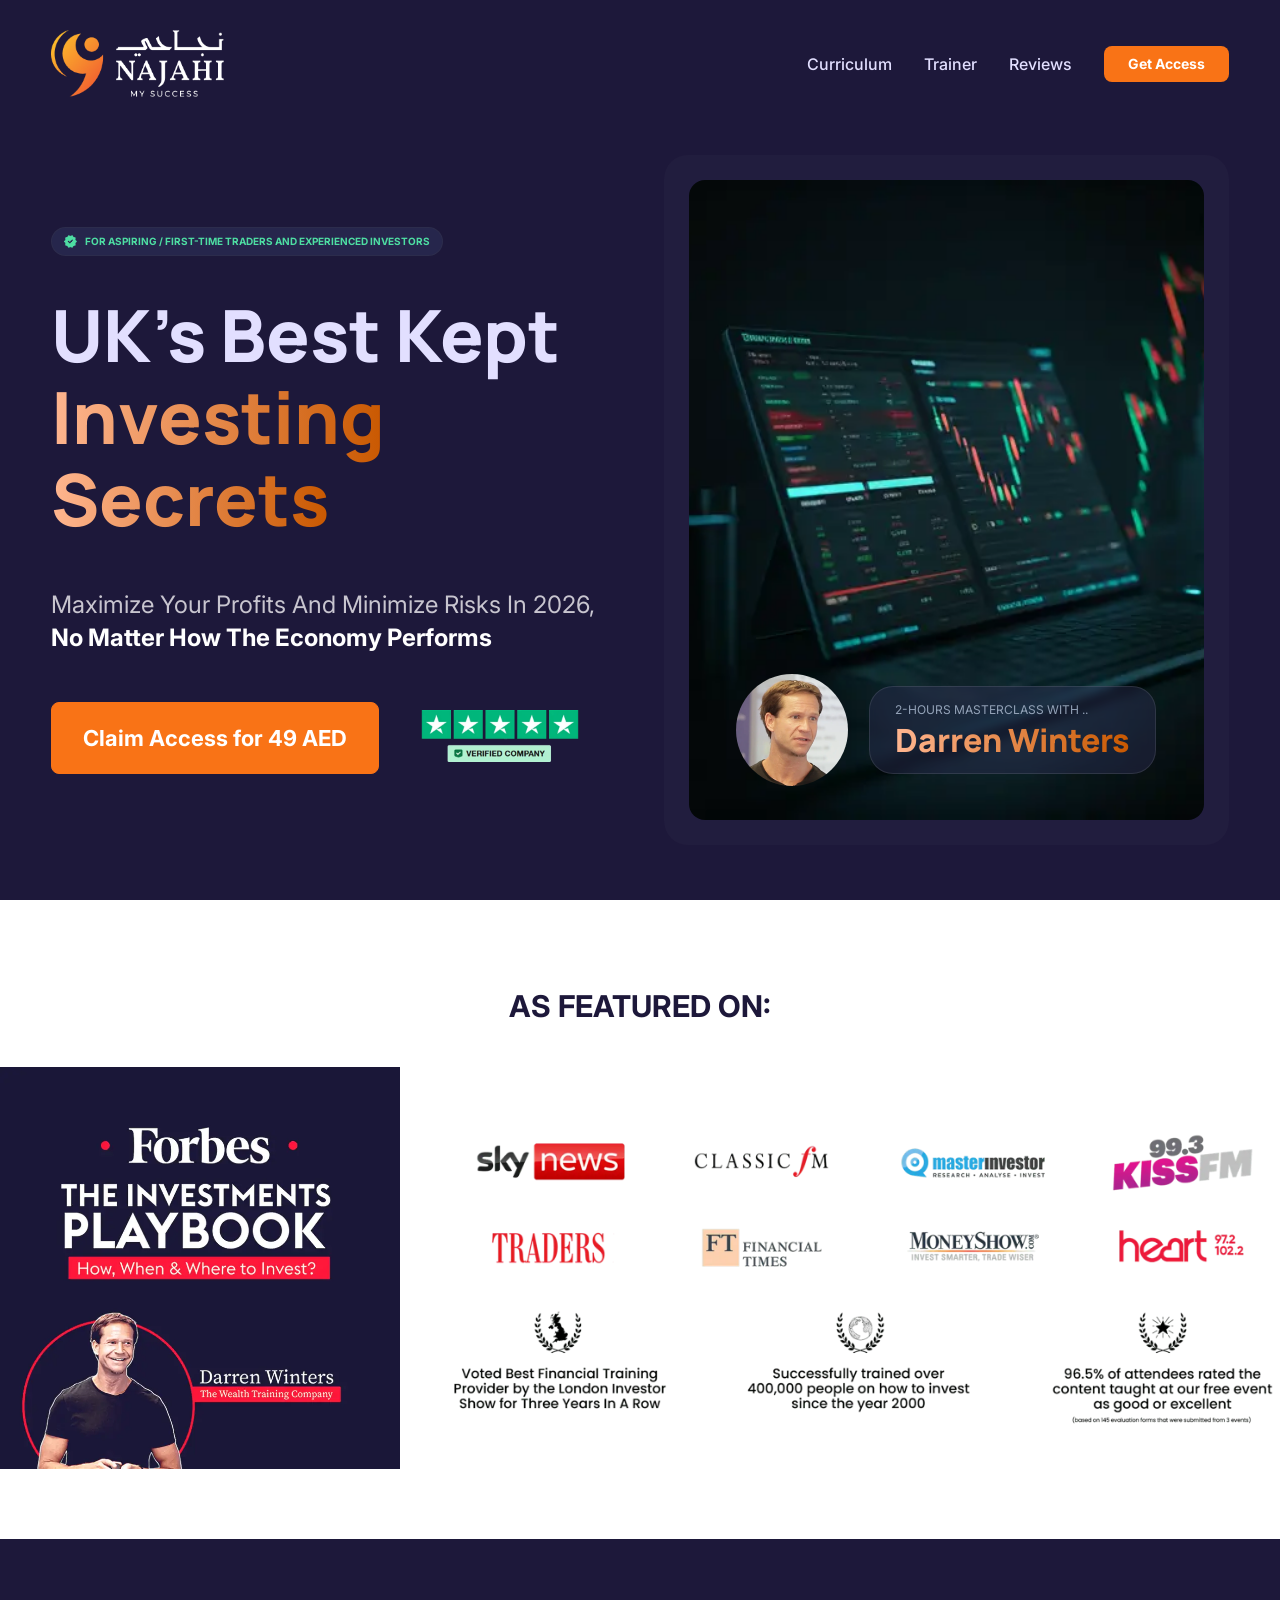
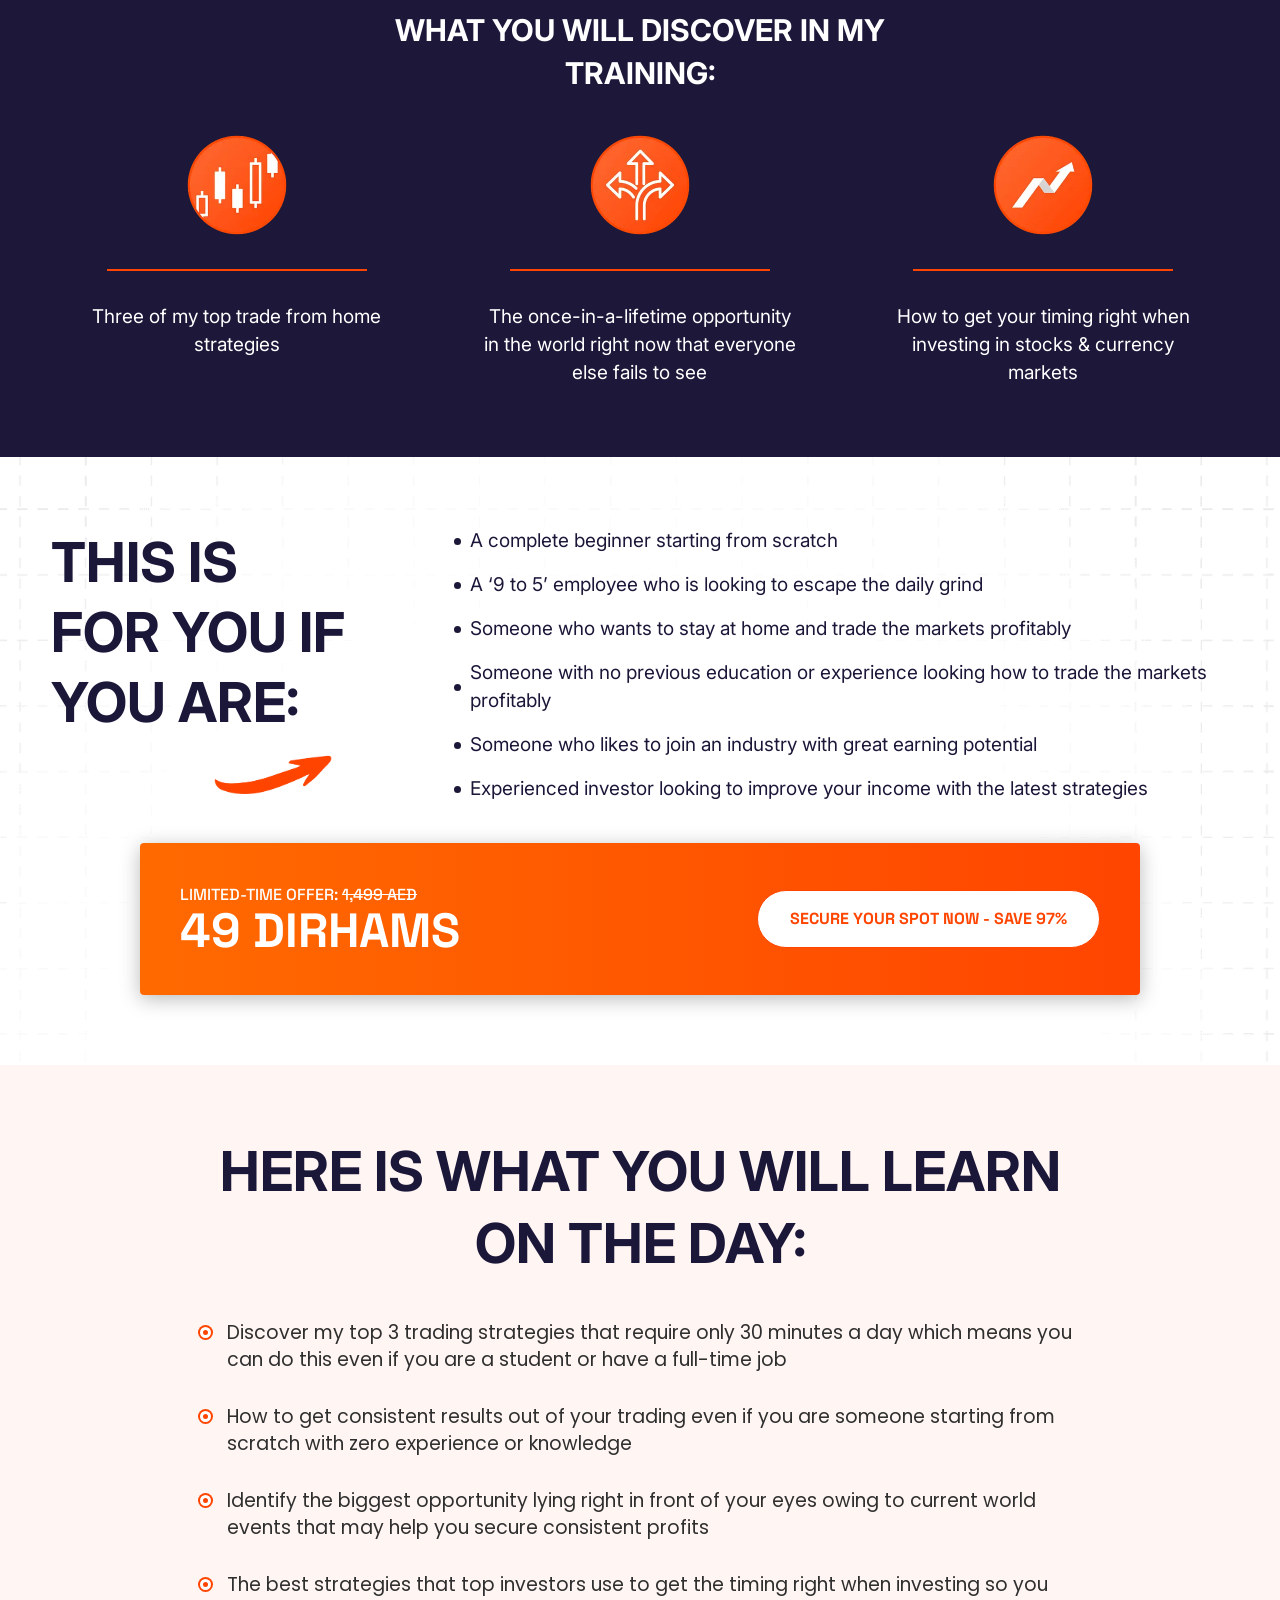
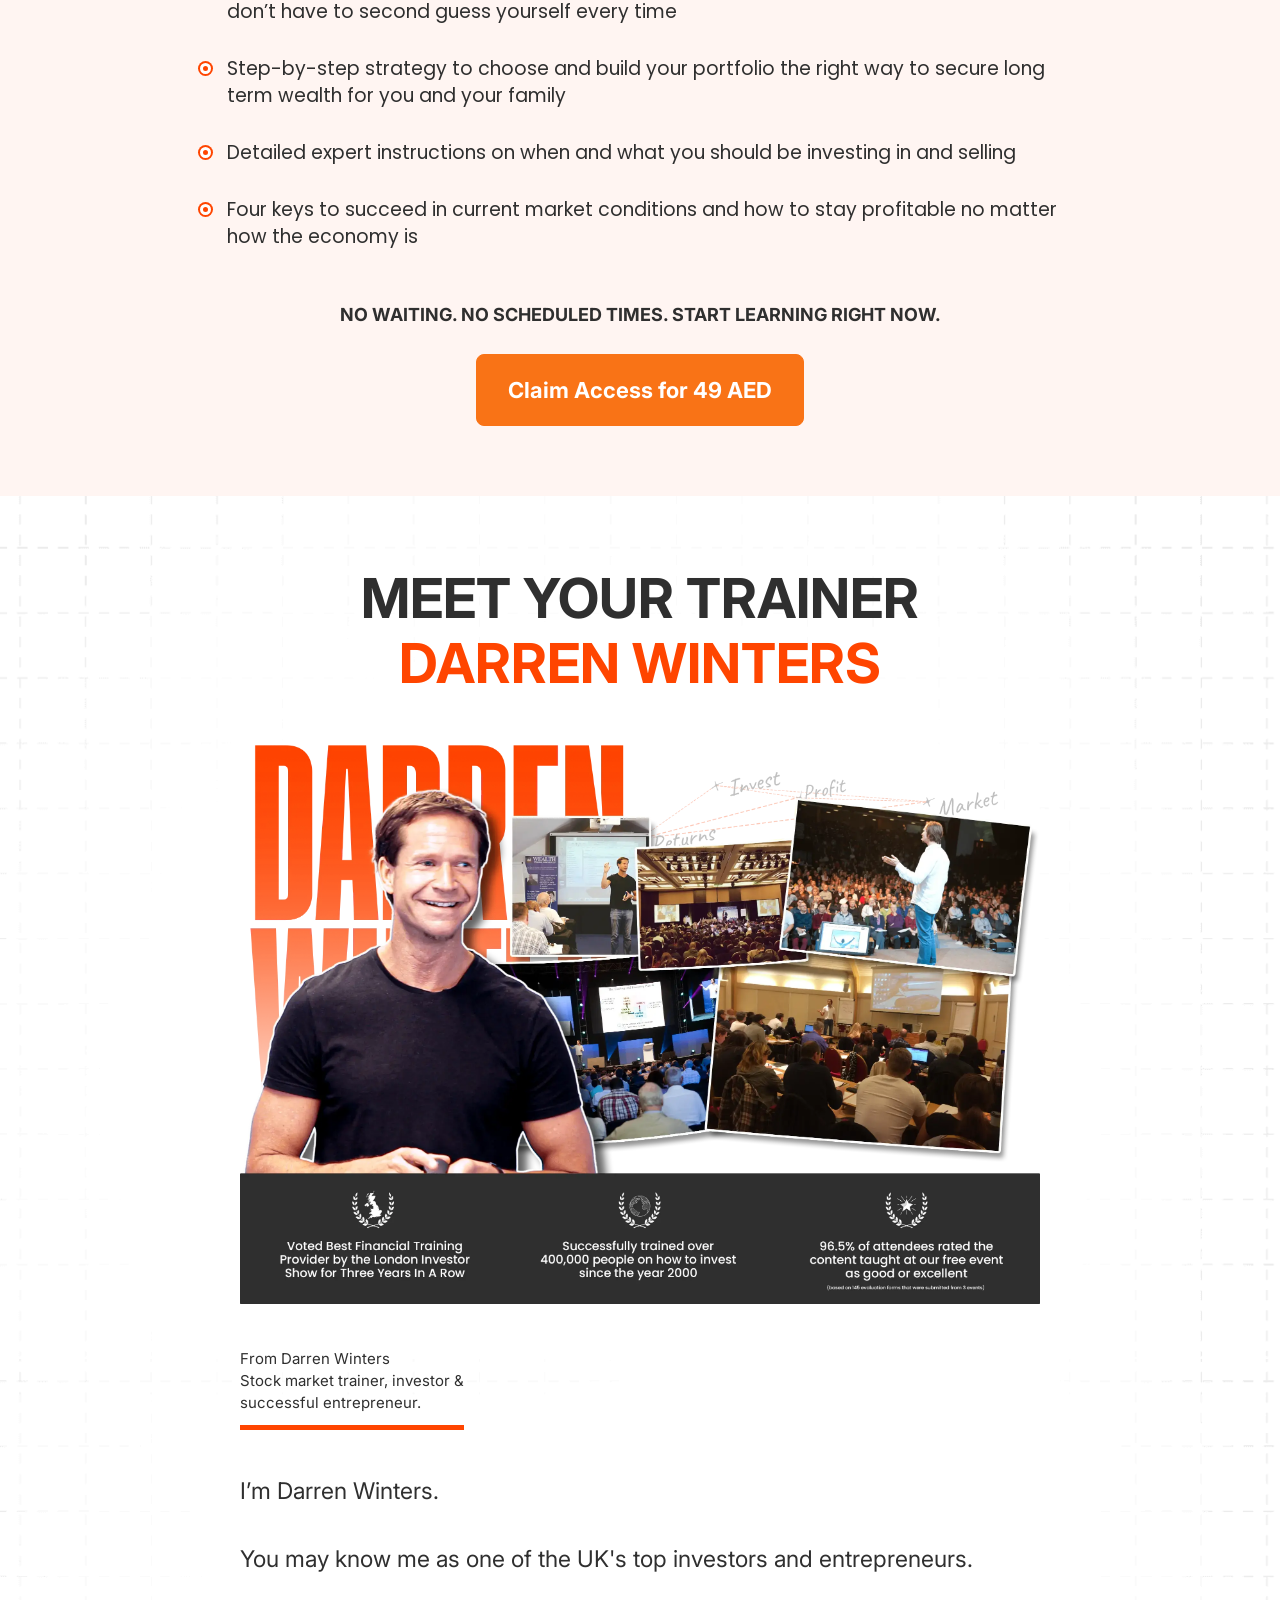
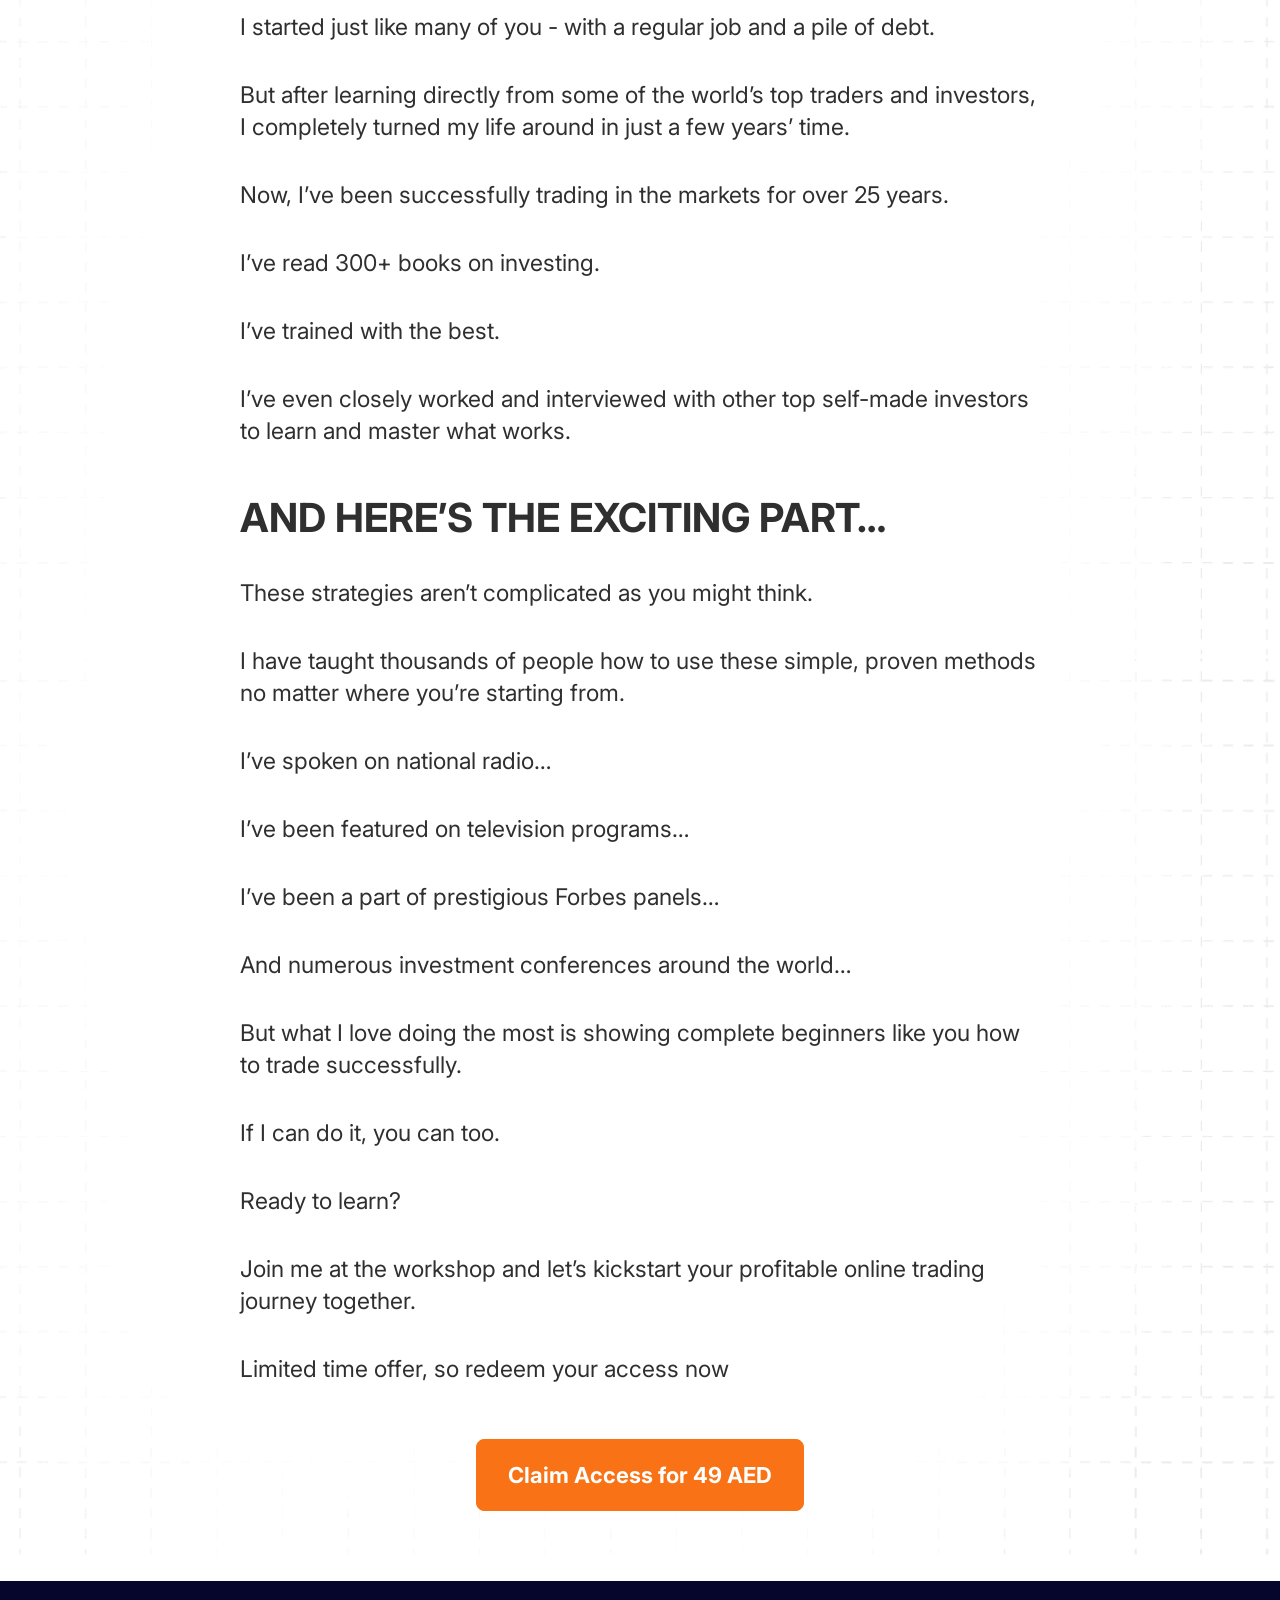
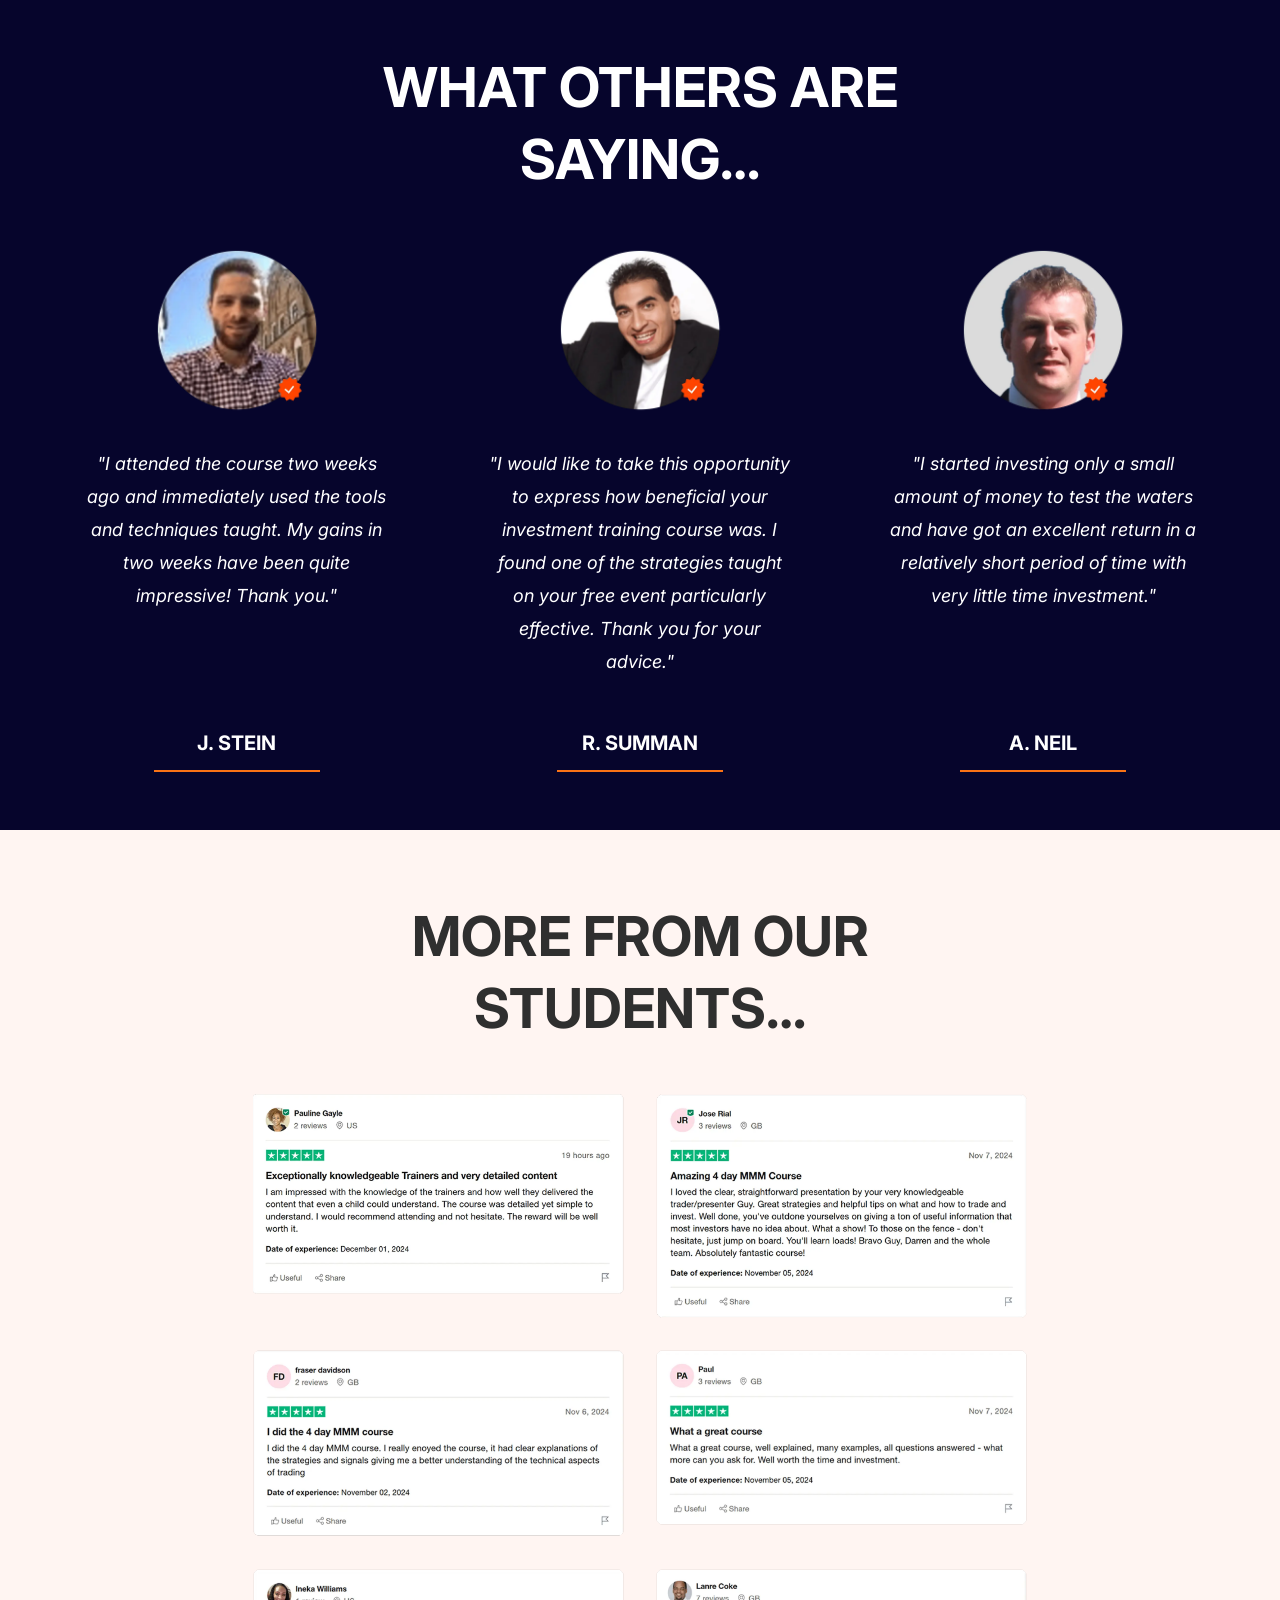
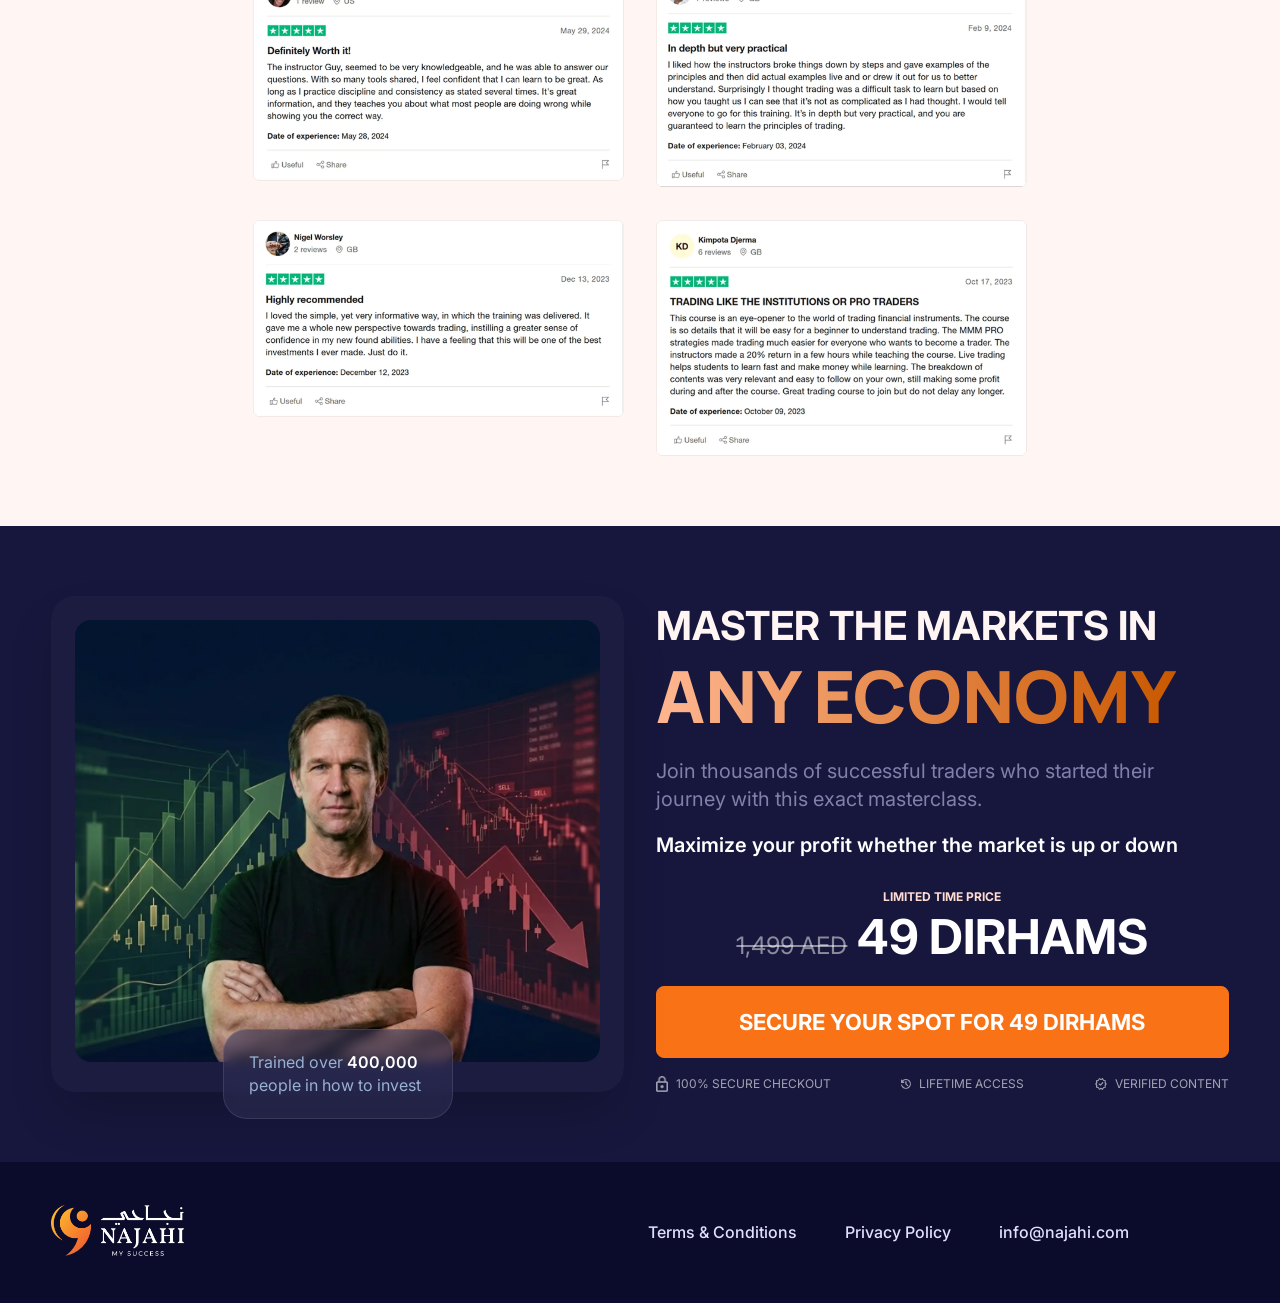
==== commit 4582cd1e: "Fixing || Codex" ====
--- a/index.html
+++ b/index.html
@@ -5,60 +5,33 @@
     <meta charset="utf-8" />
     <meta name="viewport" content="width=device-width,initial-scale=1,viewport-fit=cover" />
     <meta name="theme-color" content="#0b1b2a" />
+    <link rel="icon" href="assets/media/favicon.ico" type="image/x-icon">
 
     <title>UK's Best Kept Investing Secrets</title>
     <meta name="description"
-        content="A live transformational breathwork & consciousness experience. Register for free." />
+        content="Unlock proven investing secrets with Darren Winters' masterclass. Learn to trade profitably in any economy for just 49 AED." />
     <meta name="robots" content="index,follow" />
 
     <!-- Open Graph -->
     <meta property="og:type" content="website" />
-    <meta property="og:title" content="The Quantum Experience | BREATHE" />
+    <meta property="og:title" content="UK's Best Kept Investing Secrets" />
     <meta property="og:description"
-        content="A live transformational breathwork & consciousness experience. Register for free." />
-    <meta property="og:url" content="https://example.com/quantum-experience/" />
-    <meta property="og:image" content="https://example.com/assets/og.jpg" />
+        content="Maximize profits and minimize risks with expert trading strategies. Join Darren Winters' 2-hour masterclass." />
+    <meta property="og:image" content="assets/media/hero.webp" />
 
     <!-- Twitter -->
     <meta name="twitter:card" content="summary_large_image" />
-    <meta name="twitter:title" content="The Quantum Experience | BREATHE" />
-    <meta name="twitter:description" content="Register for free. Limited seats." />
-    <meta name="twitter:image" content="https://example.com/assets/og.jpg" />
-
-    <!-- Performance hints (replace URLs) -->
+    <meta name="twitter:title" content="UK's Best Kept Investing Secrets" />
+    <meta name="twitter:description"
+        content="Maximize profits and minimize risks with expert trading strategies. Join Darren Winters' 2-hour masterclass." />
+    <meta name="twitter:image" content="assets/media/hero.webp" />
+
     <link rel="preconnect" href="https://fonts.googleapis.com">
     <link rel="preconnect" href="https://fonts.gstatic.com" crossorigin>
     <link
         href="https://fonts.googleapis.com/css2?family=Inter:ital,opsz,wght@0,14..32,100..900;1,14..32,100..900&family=Manrope:wght@200..800&family=Poppins:ital,wght@0,100;0,200;0,300;0,400;0,500;0,600;0,700;0,800;0,900;1,100;1,200;1,300;1,400;1,500;1,600;1,700;1,800;1,900&family=Space+Grotesk:wght@300..700&display=swap"
         rel="stylesheet">
     <link rel="stylesheet" href="assets/investing-css.css">
-    <!-- If you host the video on your domain, consider preload="metadata" on <video> instead of here -->
-
-    <!-- Structured Data: Event + FAQ (replace placeholders) -->
-    <script type="application/ld+json">
-    {
-        "@context": "https://schema.org",
-        "@type": "Event",
-        "name": "The Quantum Experience",
-        "eventAttendanceMode": "https://schema.org/OnlineEventAttendanceMode",
-        "eventStatus": "https://schema.org/EventScheduled",
-        "startDate": "2026-01-31T18:00:00+02:00",
-        "endDate": "2026-01-31T20:00:00+02:00",
-        "location": {
-        "@type": "VirtualLocation",
-        "url": "https://example.com/quantum-experience/"
-        },
-        "image": [
-        "https://example.com/assets/og.jpg"
-        ],
-        "description": "A live transformational breathwork & consciousness experience. Register for free.",
-        "organizer": {
-        "@type": "Organization",
-        "name": "BREATHE",
-        "url": "https://example.com/"
-        }
-    }
-    </script>
 
     <script type="application/ld+json">
     {
@@ -67,13 +40,13 @@
         "mainEntity":[
         {
             "@type":"Question",
-            "name":"Who is this for?",
-            "acceptedAnswer":{"@type":"Answer","text":"People seeking stress relief, clarity, and a guided breathwork experience. Replace with your exact copy."}
+            "name":"Who is this masterclass for?",
+            "acceptedAnswer":{"@type":"Answer","text":"This masterclass is for aspiring and first-time traders, experienced investors, and anyone looking to maximize profits and minimize risks in any economy."}
         },
         {
             "@type":"Question",
             "name":"Do I need prior experience?",
-            "acceptedAnswer":{"@type":"Answer","text":"No. You’ll be guided step-by-step. Replace with your exact copy."}
+            "acceptedAnswer":{"@type":"Answer","text":"No prior experience is needed. The masterclass is designed for complete beginners and covers everything from scratch."}
         }
         ]
     }
@@ -88,36 +61,36 @@
         <div class="container">
             <div class="header-wrapper">
                 <div class="header-logo">
-                    <a href="index.html" aria-label="BREATHE logo">
-                        <img src="/assets/media/logo.png" alt="NAGAHI logo" width="173" height="67" loading="lazy">
+                    <a href="index.html" aria-label="Go to homepage">
+                        <img src="assets/media/logo.png" alt="Najahi" width="173" height="67" loading="eager"
+                            fetchpriority="high">
                     </a>
                 </div>
                 <ul class="header-nav">
                     <li>
-                        <a href="" class="nav-link">Curriculum</a>
-                    </li>
-                    <li>
-                        <a href="" class="nav-link">Trainer</a>
-                    </li>
-                    <li>
-                        <a href="" class="nav-link">Reviews</a>
-                    </li>
-                    <li>
-                        <a href="" class="nav-link">Get Access</a>
+                        <a href="#discover" class="nav-link">Curriculum</a>
+                    </li>
+                    <li>
+                        <a href="#trainer" class="nav-link">Trainer</a>
+                    </li>
+                    <li>
+                        <a href="#testimonials-others" class="nav-link">Reviews</a>
+                    </li>
+                    <li>
+                        <a href="#profile" class="nav-link">Get Access</a>
                     </li>
                 </ul>
             </div>
         </div>
     </header>
 
-    <main>
+    <main id="main">
         <section class="inv-hero">
             <div class="container">
                 <div class="hero-wrapper">
                     <div class="hero-content">
                         <div class="hero-tag tag-success">
-                            <img src="/assets/media/badgeCheck.webp" alt="check icon" width="13" height="13"
-                                loading="lazy">
+                            <img src="assets/media/badgeCheck.webp" alt="" width="13" height="13" loading="eager">
                             <p>FOR ASPIRING / FIRST-TIME TRADERS AND EXPERIENCED INVESTORS</p>
                         </div>
                         <h1>UK's Best Kept <span>Investing</span> <span>Secrets</span></h1>
@@ -128,18 +101,19 @@
                         <div class="hero-cta">
                             <a href="" class="inv-btn btn-primary">Claim Access for 49 AED</a>
                             <div class="img-wrapper">
-                                <img src="/assets/media/verified.webp" alt="verified Company" width="170" height="52"
+                                <img src="assets/media/verified.webp" alt="Verified company" width="170" height="52"
                                     loading="lazy">
                             </div>
                         </div>
                     </div>
                     <div class="hero-img">
-                        <img src="/assets/media/hero.webp" alt="Investing Trading" loading="lazy">
+                        <img src="assets/media/hero.webp" alt="Trading dashboard preview" width="560" height="640"
+                            loading="eager" fetchpriority="high">
 
                         <div class="speaker-content">
                             <div class="speaker-img">
-                                <img src="/assets/media/speaker.webp" alt="Darren Winters" width="112" height="112"
-                                    loading="lazy">
+                                <img src="assets/media/speaker.webp" alt="Darren Winters" width="112" height="112"
+                                    loading="eager">
                             </div>
                             <div class="speaker-info">
                                 <p class="speaker-title">2-hours masterclass With .. </p>
@@ -155,21 +129,21 @@
             <h2>As featured on:</h2>
             <div class="featured-wrapper">
                 <div class="featured-img-wrapper">
-                    <img src="/assets/media/featured.webp" alt="featured on" width="400" loading="lazy">
+                    <img src="assets/media/featured.webp" alt="Featured press highlights" width="400" loading="lazy">
                 </div>
                 <div class="featured-details">
                     <div class="featured-logos">
-                        <img src="/assets/media/featured-logos-1.webp" alt="Logos 1" loading="lazy">
-                        <img src="/assets/media/featured-logos-2.webp" alt="Logos 2" loading="lazy">
+                        <img src="assets/media/featured-logos-1.webp" alt="Featured publication logos" loading="lazy">
+                        <img src="assets/media/featured-logos-2.webp" alt="Featured publication logos" loading="lazy">
                     </div>
                     <div class="featured-badges">
-                        <img src="/assets/media/featured-badges.webp" alt="Badges" loading="lazy">
-                    </div>
-                </div>
-            </div>
-        </section>
-
-        <section class="inv-discover">
+                        <img src="assets/media/featured-badges.webp" alt="Awards and badges" loading="lazy">
+                    </div>
+                </div>
+            </div>
+        </section>
+
+        <section class="inv-discover" id="discover">
             <div class="container">
                 <div class="discover-wrapper">
                     <h2>
@@ -180,23 +154,20 @@
                     <ul class="discover-list">
                         <li>
                             <div class="icon-wrapper">
-                                <img src="/assets/media/candles.webp" alt="Candles Icon" width="100" height="100"
-                                    loading="lazy">
+                                <img src="assets/media/candles.webp" alt="" width="100" height="100" loading="lazy">
                             </div>
                             <p>Three of my top trade from home strategies</p>
                         </li>
                         <li>
                             <div class="icon-wrapper">
-                                <img src="/assets/media/split.webp" alt="Split Icon" width="100" height="100"
-                                    loading="lazy">
+                                <img src="assets/media/split.webp" alt="" width="100" height="100" loading="lazy">
                             </div>
                             <p>The once-in-a-lifetime opportunity in the world right now that everyone else fails to see
                             </p>
                         </li>
                         <li>
                             <div class="icon-wrapper">
-                                <img src="/assets/media/chart.webp" alt="Chart Icon" width="100" height="100"
-                                    loading="lazy">
+                                <img src="assets/media/chart.webp" alt="" width="100" height="100" loading="lazy">
                             </div>
                             <p>How to get your timing right when investing in stocks & currency markets</p>
                         </li>
@@ -214,7 +185,7 @@
                             FOR YOU IF YOU ARE:
                         </h2>
                         <div class="img-wrapper">
-                            <img src="/assets/media/arrow.webp" alt="Arrow icon" width="130" height="44" loading="lazy">
+                            <img src="assets/media/arrow.webp" alt="" width="130" height="44" loading="lazy">
                         </div>
                     </div>
                     <div class="what-list">
@@ -278,7 +249,7 @@
             </div>
         </section>
 
-        <section class="inv-trainer">
+        <section class="inv-trainer" id="trainer">
             <div class="container">
                 <div class="trainer-wrapper">
                     <h2>
@@ -287,7 +258,7 @@
                         <span>DARREN WINTERS</span>
                     </h2>
                     <div class="img-wrapper">
-                        <img src="/assets/media/trainer.webp" alt="Trainer Image" loading="lazy" />
+                        <img src="assets/media/trainer.webp" alt="Darren Winters presenting" loading="lazy" />
                     </div>
                     <div class="trainer-msg">
                         <div class="msg-header">
@@ -342,7 +313,7 @@
             </div>
         </section>
 
-        <section class="inv-testimonials-others">
+        <section class="inv-testimonials-others" id="testimonials-others">
             <div class="container">
                 <h2 class="testimonials-others-title">
                     WHAT OTHERS ARE
@@ -352,11 +323,11 @@
                 <div class="testimonials-others-wrapper">
                     <div class="testimonial-other">
                         <div class="img-wrapper">
-                            <img src="/assets/media/others1.webp" alt="Testimonial Image 1" width="170" height="170"
-                                loading="lazy  ">
+                            <img src="assets/media/others1.webp" alt="Student testimonial portrait" width="170"
+                                height="170" loading="lazy">
                         </div>
                         <p>
-                            "l attended the course two weeks
+                            "I attended the course two weeks
                             ago and immediately used the tools
                             and techniques taught. My gains in
                             two weeks have been quite
@@ -366,8 +337,8 @@
                     </div>
                     <div class="testimonial-other">
                         <div class="img-wrapper">
-                            <img src="/assets/media/others2.webp" alt="Testimonial Image 2" width="170" height="170"
-                                loading="lazy  ">
+                            <img src="assets/media/others2.webp" alt="Student testimonial portrait" width="170"
+                                height="170" loading="lazy">
                         </div>
                         <p>
                             "I would like to take this opportunity
@@ -381,11 +352,11 @@
                     </div>
                     <div class="testimonial-other">
                         <div class="img-wrapper">
-                            <img src="/assets/media/others3.webp" alt="Testimonial Image 3" width="170" height="170"
-                                loading="lazy  ">
+                            <img src="assets/media/others3.webp" alt="Student testimonial portrait" width="170"
+                                height="170" loading="lazy">
                         </div>
                         <p>
-                            "l started investing only a small
+                            "I started investing only a small
                             amount of money to test the waters
                             and have got an excellent return in a
                             relatively short period of time with
@@ -407,39 +378,39 @@
                     </h2>
                     <ul>
                         <li>
-                            <img src="/assets/media/test-1.webp" alt="testimonials content image">
-                        </li>
-                        <li>
-                            <img src="/assets/media/test-2.webp" alt="testimonials content image">
-                        </li>
-                        <li>
-                            <img src="/assets/media/test-3.webp" alt="testimonials content image">
-                        </li>
-                        <li>
-                            <img src="/assets/media/test-4.webp" alt="testimonials content image">
-                        </li>
-                        <li>
-                            <img src="/assets/media/test-5.webp" alt="testimonials content image">
-                        </li>
-                        <li>
-                            <img src="/assets/media/test-6.webp" alt="testimonials content image">
-                        </li>
-                        <li>
-                            <img src="/assets/media/test-7.webp" alt="testimonials content image">
-                        </li>
-                        <li>
-                            <img src="/assets/media/test-8.webp" alt="testimonials content image">
+                            <img src="assets/media/test-1.webp" alt="Student feedback screenshot">
+                        </li>
+                        <li>
+                            <img src="assets/media/test-2.webp" alt="Student feedback screenshot">
+                        </li>
+                        <li>
+                            <img src="assets/media/test-3.webp" alt="Student feedback screenshot">
+                        </li>
+                        <li>
+                            <img src="assets/media/test-4.webp" alt="Student feedback screenshot">
+                        </li>
+                        <li>
+                            <img src="assets/media/test-5.webp" alt="Student feedback screenshot">
+                        </li>
+                        <li>
+                            <img src="assets/media/test-6.webp" alt="Student feedback screenshot">
+                        </li>
+                        <li>
+                            <img src="assets/media/test-7.webp" alt="Student feedback screenshot">
+                        </li>
+                        <li>
+                            <img src="assets/media/test-8.webp" alt="Student feedback screenshot">
                         </li>
                     </ul>
                 </div>
             </div>
         </section>
 
-        <section class="inv-profile">
+        <section class="inv-profile" id="profile">
             <div class="container">
                 <div class="profile-wrapper">
                     <div class="img-wrapper">
-                        <img src="/assets/media/profile.webp" alt="Profile Image" loading="lazy">
+                        <img src="assets/media/profile.webp" alt="Darren Winters profile" loading="lazy">
                         <p class="img-caption">
                             Trained over <span>400,000</span> people in how to invest
                         </p>
@@ -467,15 +438,15 @@
                             <a href="" class="inv-btn btn-primary">SECURE YOUR SPOT FOR 49 DIRHAMS</a>
                             <ul class="features-list">
                                 <li>
-                                    <img src="/assets/media/lock.webp" alt="Icon" width="12" loading="lazy">
+                                    <img src="assets/media/lock.webp" alt="" width="12" loading="lazy">
                                     100% SECURE CHECKOUT
                                 </li>
                                 <li>
-                                    <img src="/assets/media/history.webp" width="10" alt="Icon" loading="lazy">
+                                    <img src="assets/media/history.webp" width="10" alt="" loading="lazy">
                                     LIFETIME ACCESS
                                 </li>
                                 <li>
-                                    <img src="/assets/media/checked.webp" width="12" alt="Icon" loading="lazy">
+                                    <img src="assets/media/checked.webp" width="12" alt="" loading="lazy">
                                     VERIFIED CONTENT
                                 </li>
                             </ul>
@@ -491,11 +462,12 @@
         <div class="container">
             <div class="footer-wrapper">
                 <div class="footer-logo">
-                    <img src="/assets/media/logo.png" alt="logo" width="133" height="51" loading="lazy">
+                    <img src="assets/media/logo.png" alt="Najahi" width="133" height="51" loading="lazy">
                 </div>
                 <ul class="footer-links">
                     <li>
-                        <a href="https://najahi.com/terms/" target="_blank" rel="noopener noreferrer">Terms & Condition</a>
+                        <a href="https://najahi.com/terms/" target="_blank" rel="noopener noreferrer">Terms &
+                            Conditions</a>
                     </li>
                     <li>
                         <a href="https://najahi.com/privacy-policy/" target="_blank" rel="noopener noreferrer">Privacy
--- a/assets/investing-css.css
+++ b/assets/investing-css.css
@@ -24,9 +24,11 @@
     font: unset;
 }
 
-a:-webkit-any-link:focus-visible {
+a:focus-visible {
     /* outline: 0px; */
-    outline-color: transparent;
+    /* outline-color: transparent; */
+    outline: 2px solid var(--clr-primary);
+    outline-offset: 3px;
 }
 
 p {
@@ -55,10 +57,30 @@
     border: 0
 }
 
+/* 
+.skip-link:focus,
+.skip-link:focus-visible {
+    position: fixed;
+    inset-block-start: 1rem;
+    inset-inline-start: 1rem;
+    width: auto;
+    height: auto;
+    padding: 0.75rem 1rem;
+    margin: 0;
+    overflow: visible;
+    clip: auto;
+    white-space: normal;
+    background: white;
+    color: var(--clr-secondary);
+    border-radius: 0.5rem;
+    z-index: 1000;
+} */
+
 /* =================== */
 /* ===== Body ===== */
 html {
     scroll-behavior: smooth;
+    /* scroll-padding-top: 120px; */
 }
 
 body {
@@ -119,6 +141,16 @@
     background-color: var(--clr-primary);
     color: white;
 
+}
+
+.inv-btn:focus {
+    outline: 2px solid white;
+    outline-offset: 2px;
+}
+
+.inv-btn:focus-visible {
+    outline: 3px solid white;
+    outline-offset: 3px;
 }
 
 .inv-tag {
@@ -223,7 +255,7 @@
 
 /* =-=-= Hero =-=-= */
 .inv-hero {
-    min-height: 100vh;
+    min-height: 100svh;
     padding-top: 100px;
     /* padding-block: 161px 100px; */
     display: flex;
@@ -235,6 +267,7 @@
 .hero-wrapper {
     display: grid;
     align-items: center;
+    /* grid-template-columns: repeat(auto-fit, minmax(min(100%, 320px), 1fr)); */
     grid-template-columns: repeat(auto-fit, minmax(550px, 1fr));
     gap: 3rem;
 }
@@ -312,7 +345,7 @@
 
 .hero-img>img {
     grid-row: 1/3;
-    grid-column: 1/1;
+    grid-column: 1 / -1;
     width: 100%;
     object-fit: cover;
     border-radius: 16px;
@@ -320,7 +353,7 @@
 
 .hero-img>.speaker-content {
     grid-row: 2 / 3;
-    grid-column: 1/1;
+    grid-column: 1 / -1;
     align-self: end;
     justify-self: center;
     display: flex;
@@ -421,7 +454,8 @@
     display: flex;
     align-items: center;
     justify-content: flex-start;
-    min-width: 340px;
+    /* min-width: 340px; */
+    min-width: 0;
 }
 
 .featured-details {
@@ -441,7 +475,8 @@
 .featured-details .featured-logos img {
     flex: 1;
     object-fit: cover;
-    min-width: 340px;
+    /* min-width: 340px; */
+    min-width: min(100%, 240px);
 }
 
 @media screen and (max-width: 1200px) {
@@ -507,7 +542,7 @@
 .inv-what {
     padding-block: 70px;
     background: white;
-    background-image: url('./media/pattern.png');
+    background-image: url('../assets/media/pattern.png');
     background-repeat: no-repeat;
     background-size: 120%;
     background-position: -190px top;
@@ -521,7 +556,7 @@
 }
 
 .inv-what .what-title>h2 {
-    font-size: 55px;
+    font-size: clamp(34px, 5vw, 55px);
     font-weight: 700;
     line-height: 70px;
     text-transform: uppercase;
@@ -704,14 +739,14 @@
     padding-block: 70px;
     background: white;
     text-align: center;
-    background-image: url('./media/pattern.png');
+    background-image: url('../assets/media/pattern.png');
     background-repeat: no-repeat;
     background-size: 120% 100%;
     background-position: -190px top;
 }
 
 .trainer-wrapper>h2 {
-    font-size: 55px;
+    font-size: clamp(34px, 5vw, 55px);
     font-weight: 700;
     line-height: 65px;
     color: var(--clr-dark-gray);
@@ -797,7 +832,7 @@
 }
 
 .testimonials-others-title {
-    font-size: 55px;
+    font-size: clamp(34px, 5vw, 55px);
     font-weight: 700;
     line-height: 72px;
     text-align: center;
@@ -831,7 +866,7 @@
     font-size: 18px;
     font-weight: 400;
     line-height: 33px;
-    font-style: Italic;
+    font-style: italic;
     text-align: center;
     max-width: 28ch;
     margin-inline: auto;
@@ -857,7 +892,7 @@
 
 .inv-testimonials-students .testimonials-students-wrapper>h2 {
     text-align: center;
-    font-size: 55px;
+    font-size: clamp(34px, 5vw, 55px);
     font-weight: 700;
     line-height: 72px;
     color: var(--clr-dark-gray);
@@ -902,6 +937,7 @@
 
 .profile-wrapper {
     display: grid;
+    /* grid-template-columns: repeat(auto-fit, minmax(min(100%, 320px), 1fr)); */
     grid-template-columns: repeat(auto-fit, minmax(550px, 1fr));
     gap: 2rem;
 }
@@ -954,9 +990,9 @@
 
 .profile-wrapper .profile-content h2 span {
     font-family: 'Manrope';
-    font-size: 72px;
+    font-size: clamp(42px, 8vw, 72px);
     font-weight: 800;
-    line-height: 82px;
+    line-height: 1.1;
     background: linear-gradient(90deg, #FFB690 0%, #C95800 100%);
     -webkit-background-clip: text;
     -webkit-text-fill-color: transparent;
@@ -1024,6 +1060,7 @@
     align-items: center;
     justify-content: space-between;
     gap: 2rem;
+    flex-wrap: wrap;
 }
 
 .profile-wrapper .profile-content .content-details .features-list li {
@@ -1060,6 +1097,7 @@
     align-items: center;
     justify-content: space-between;
     gap: 1rem;
+    flex-wrap: wrap;
 }
 
 .footer-wrapper>* {
@@ -1070,6 +1108,7 @@
     display: flex;
     align-items: center;
     gap: 3rem;
+    flex-wrap: wrap;
 }
 
 .footer-links li a {
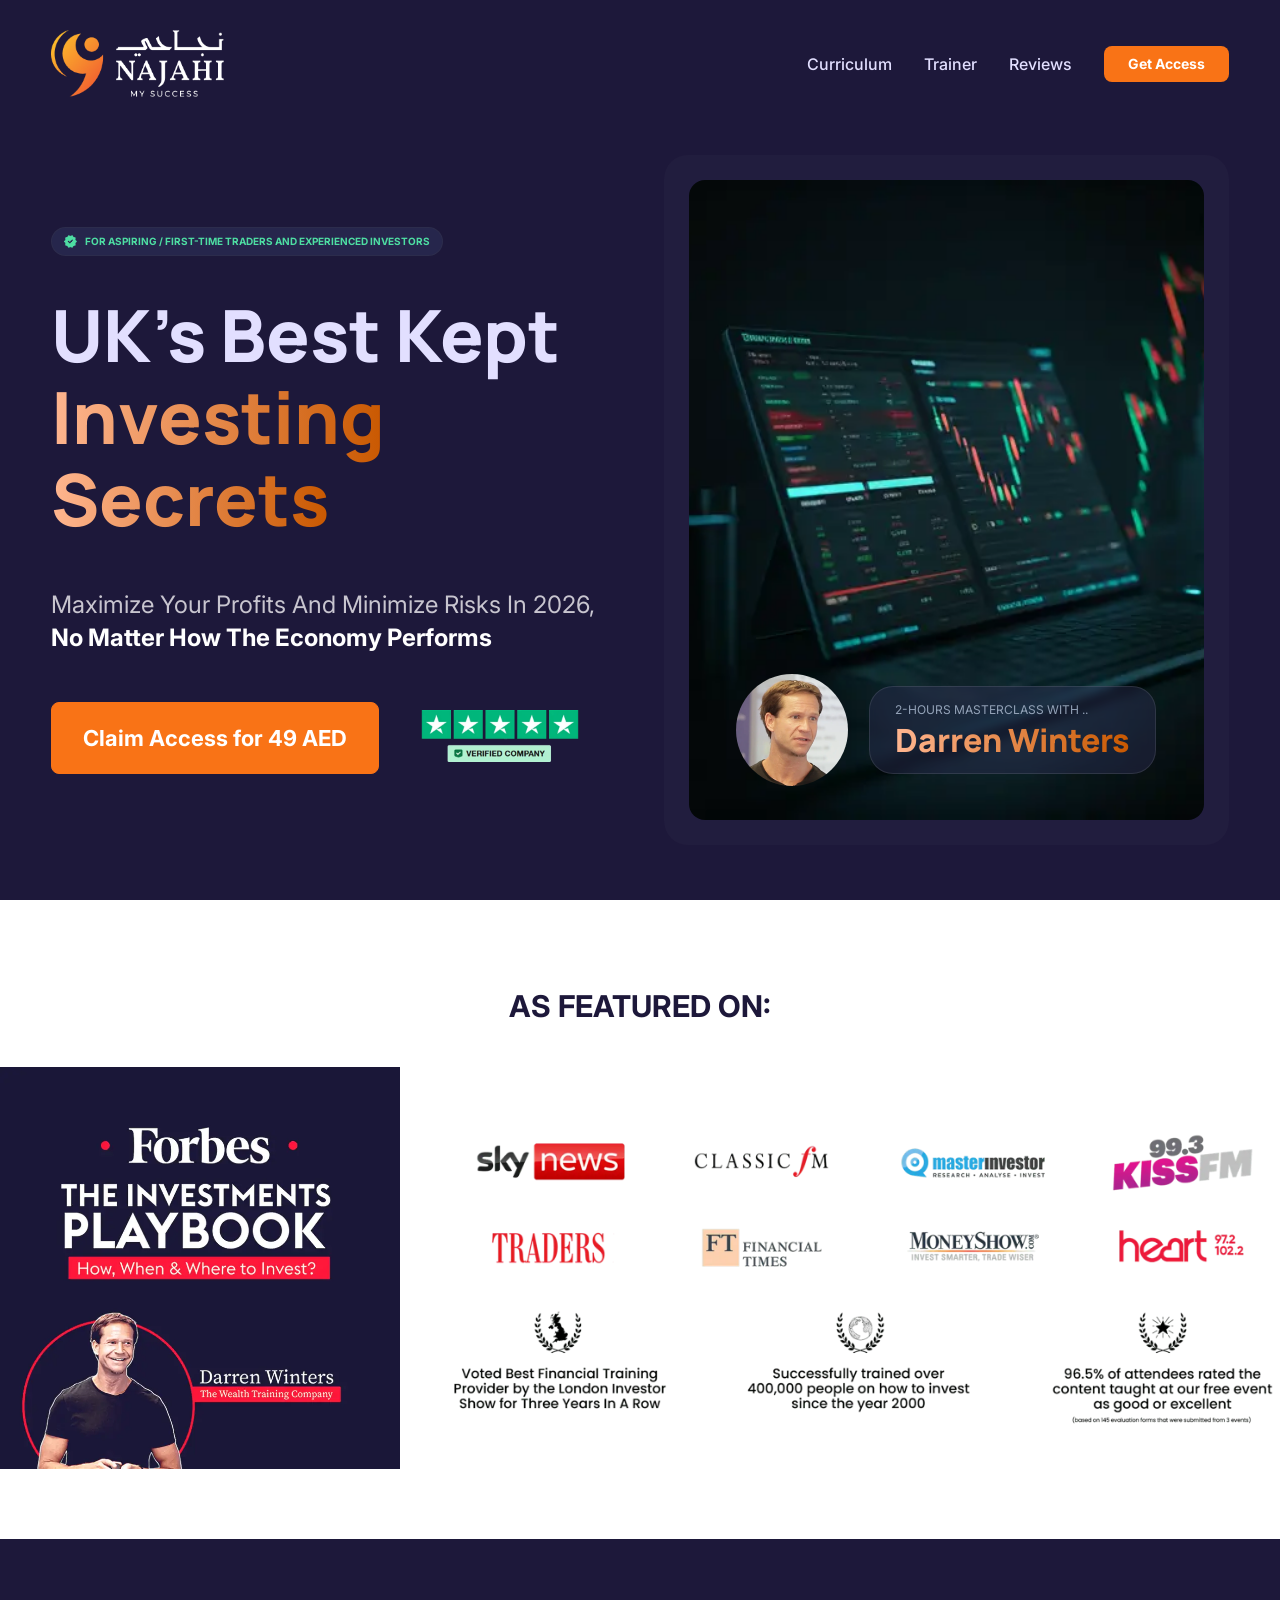
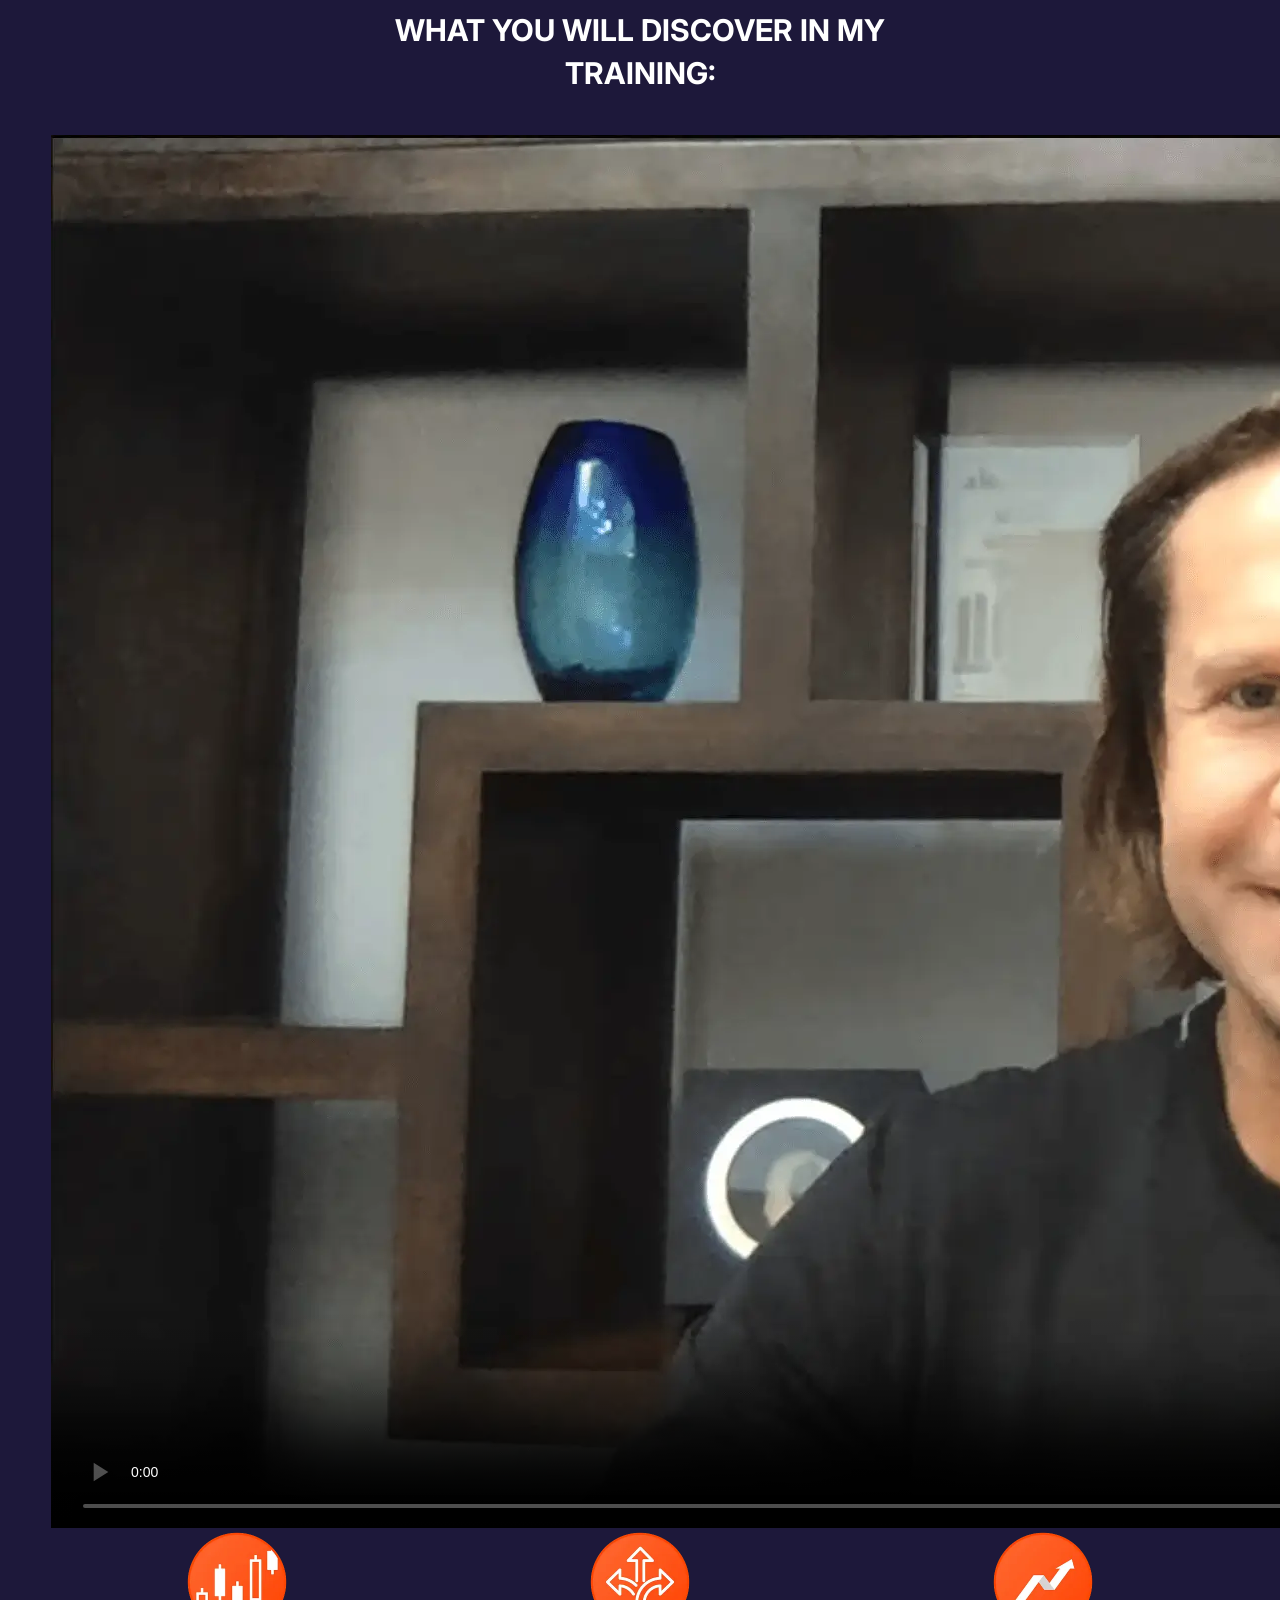
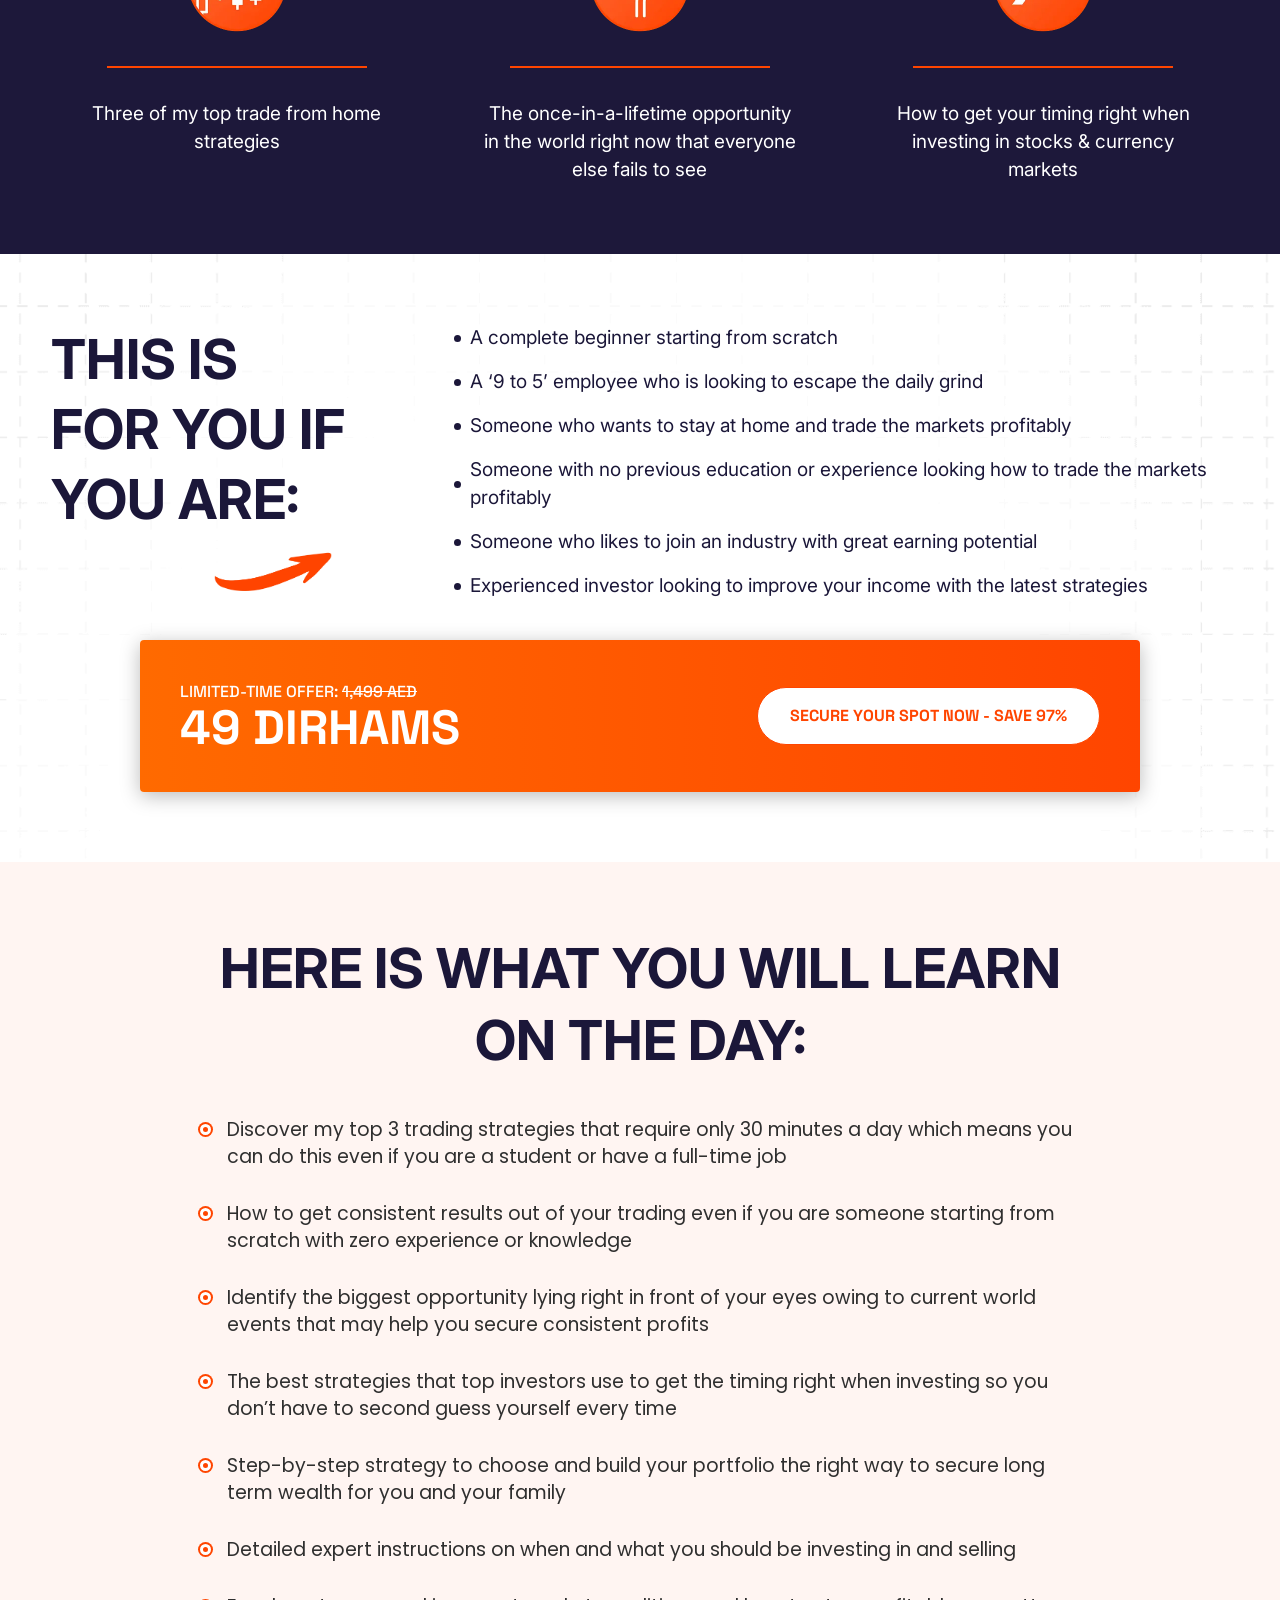
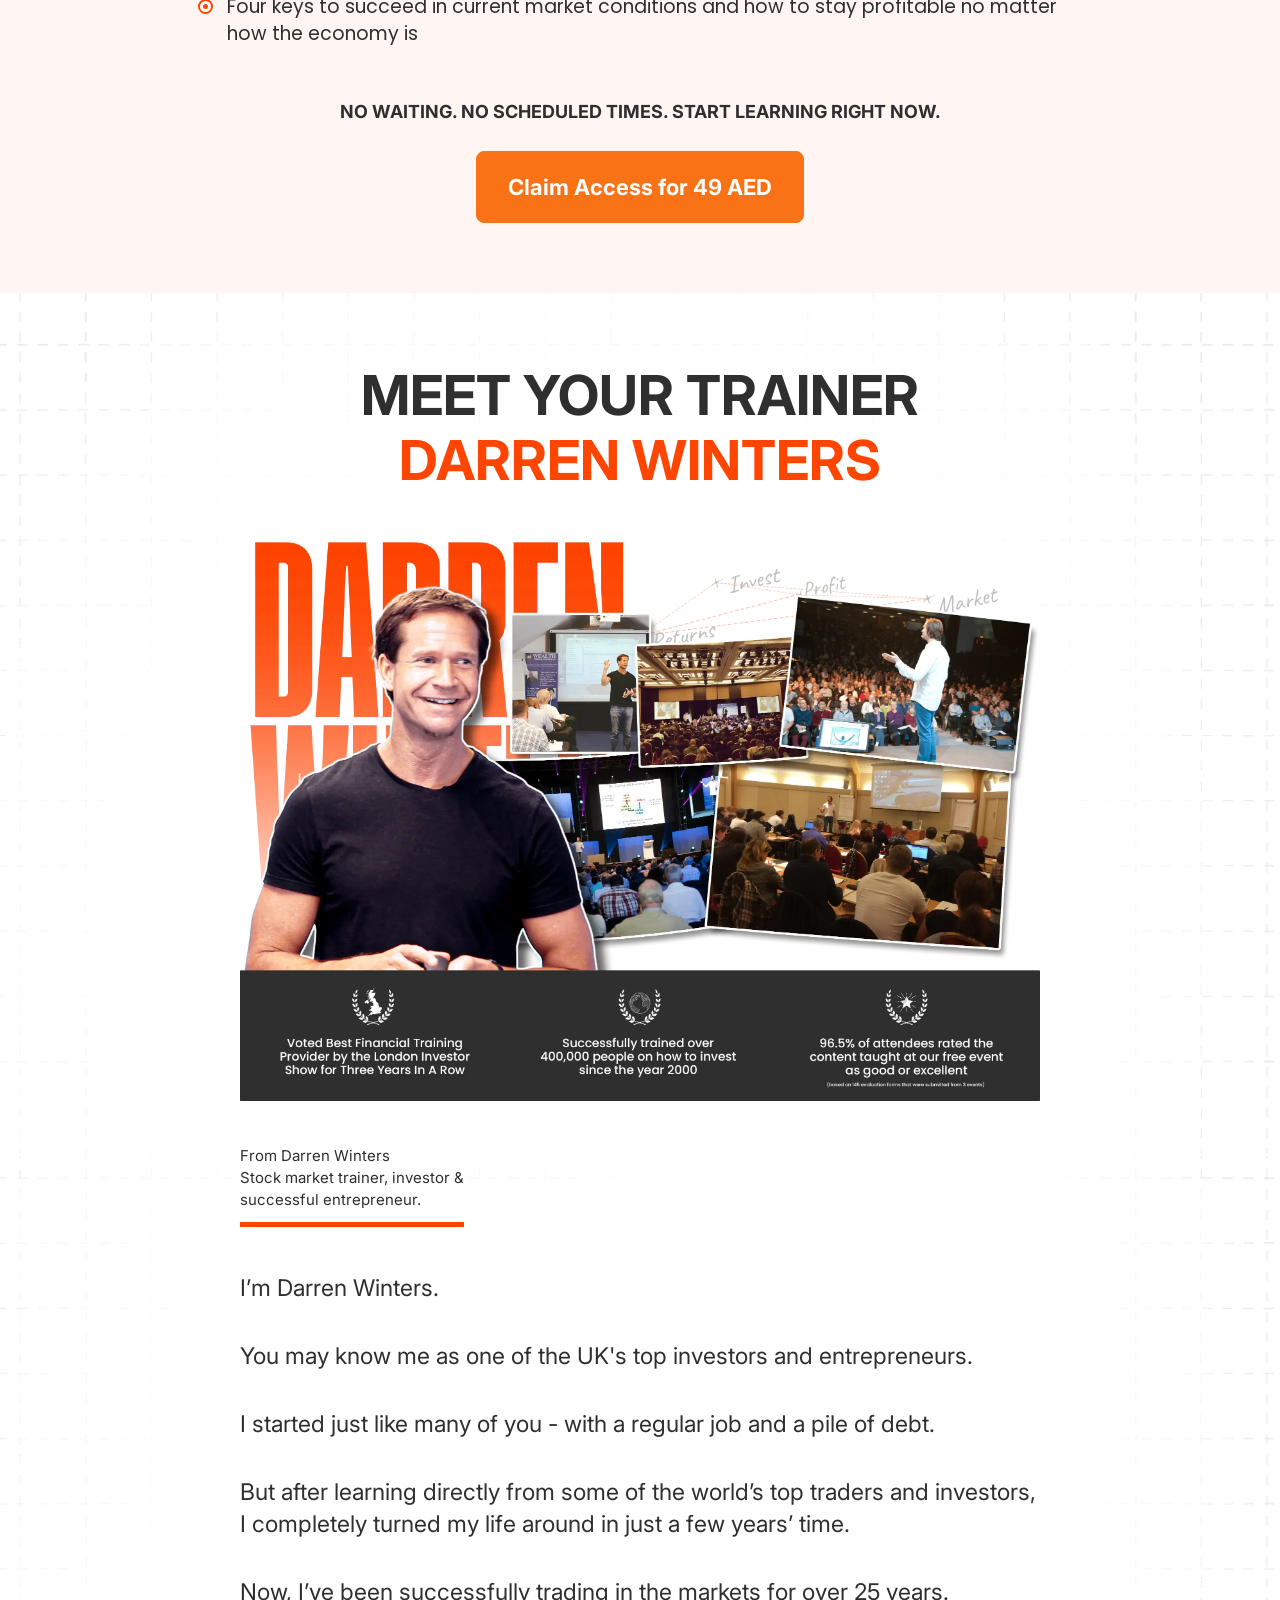
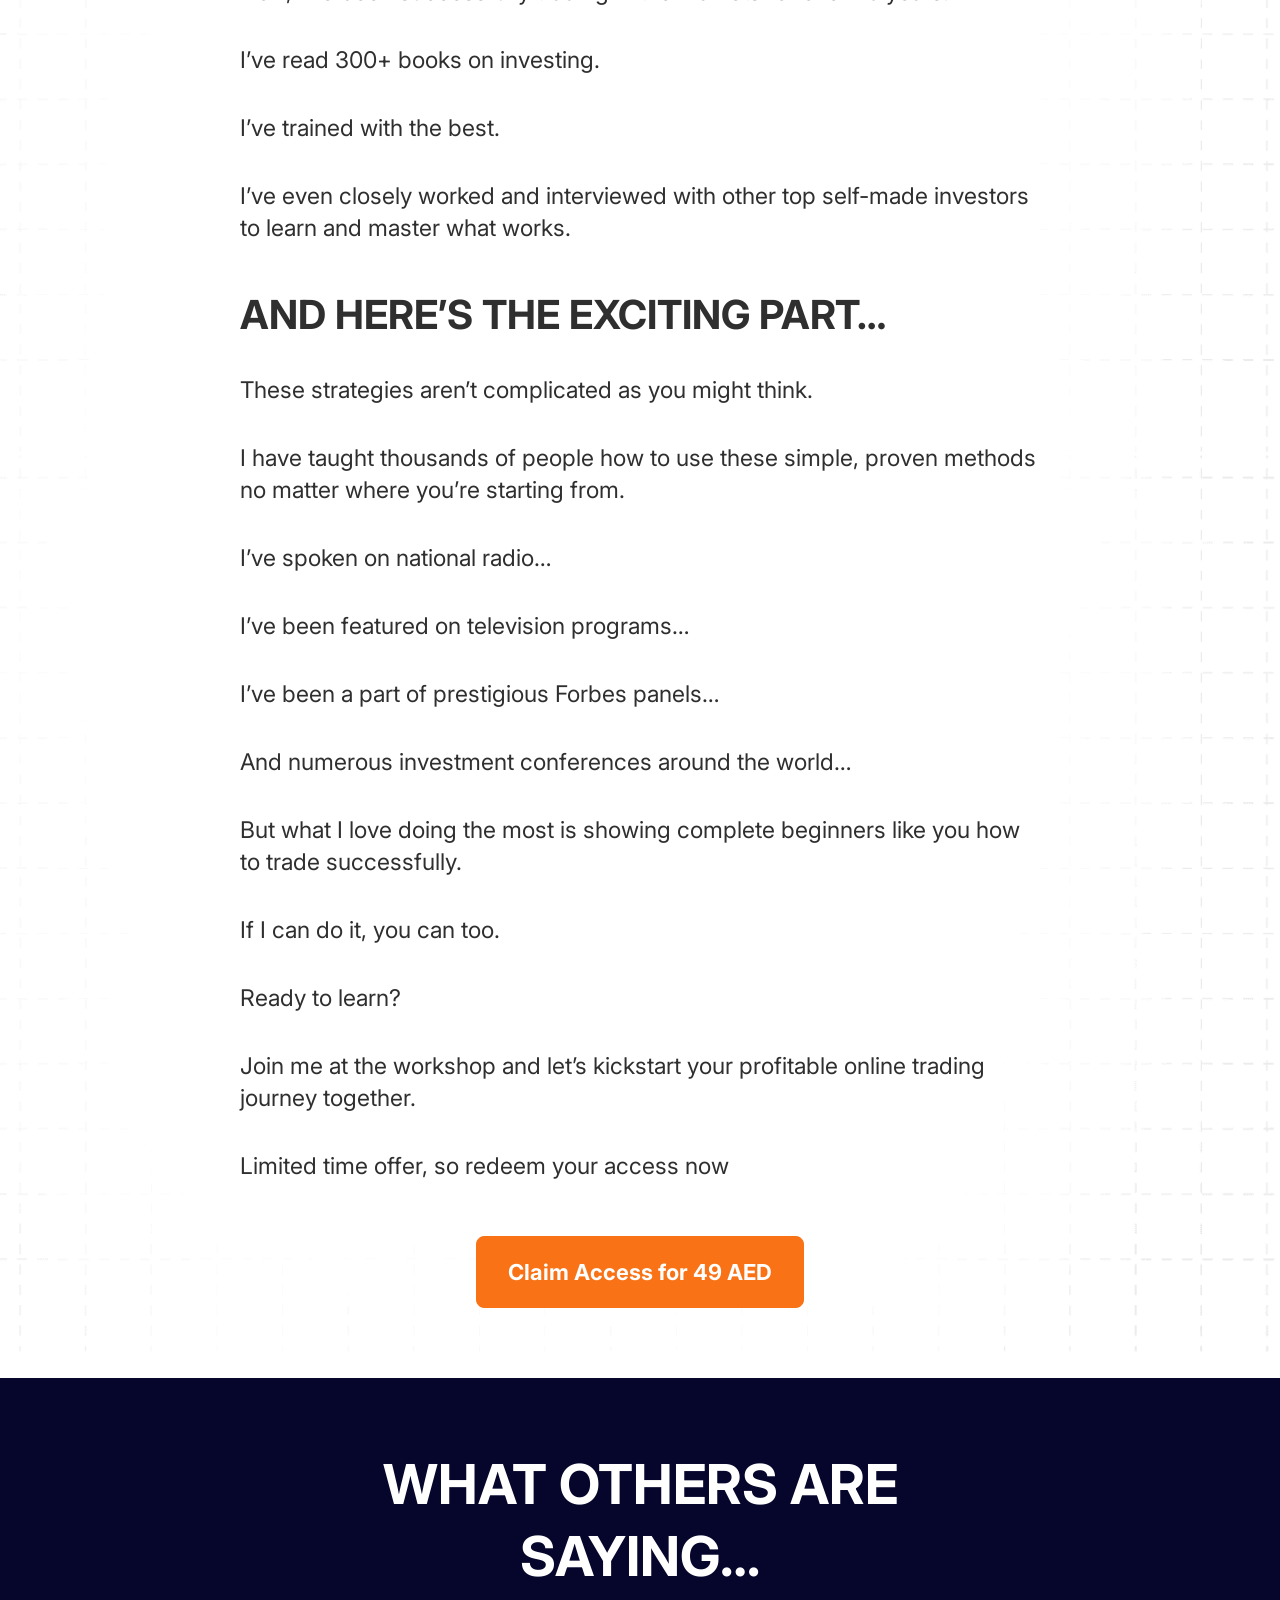
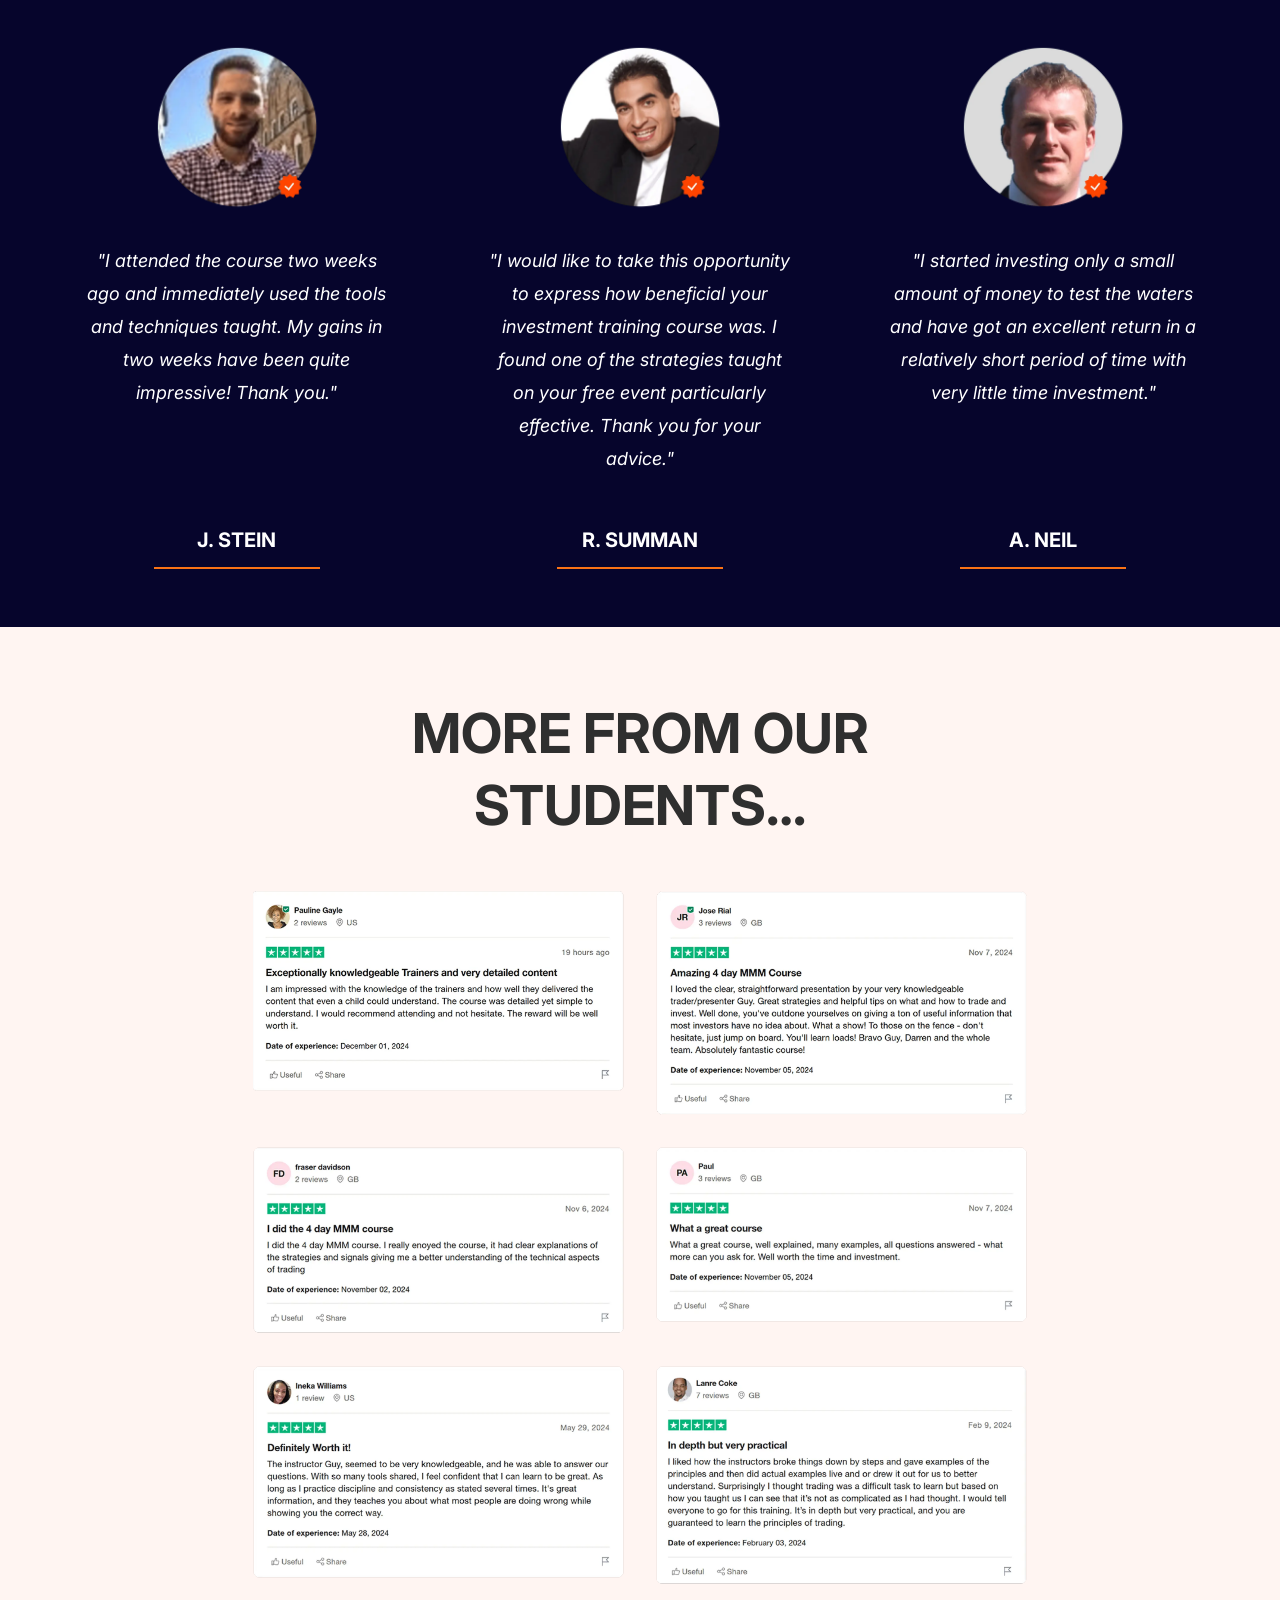
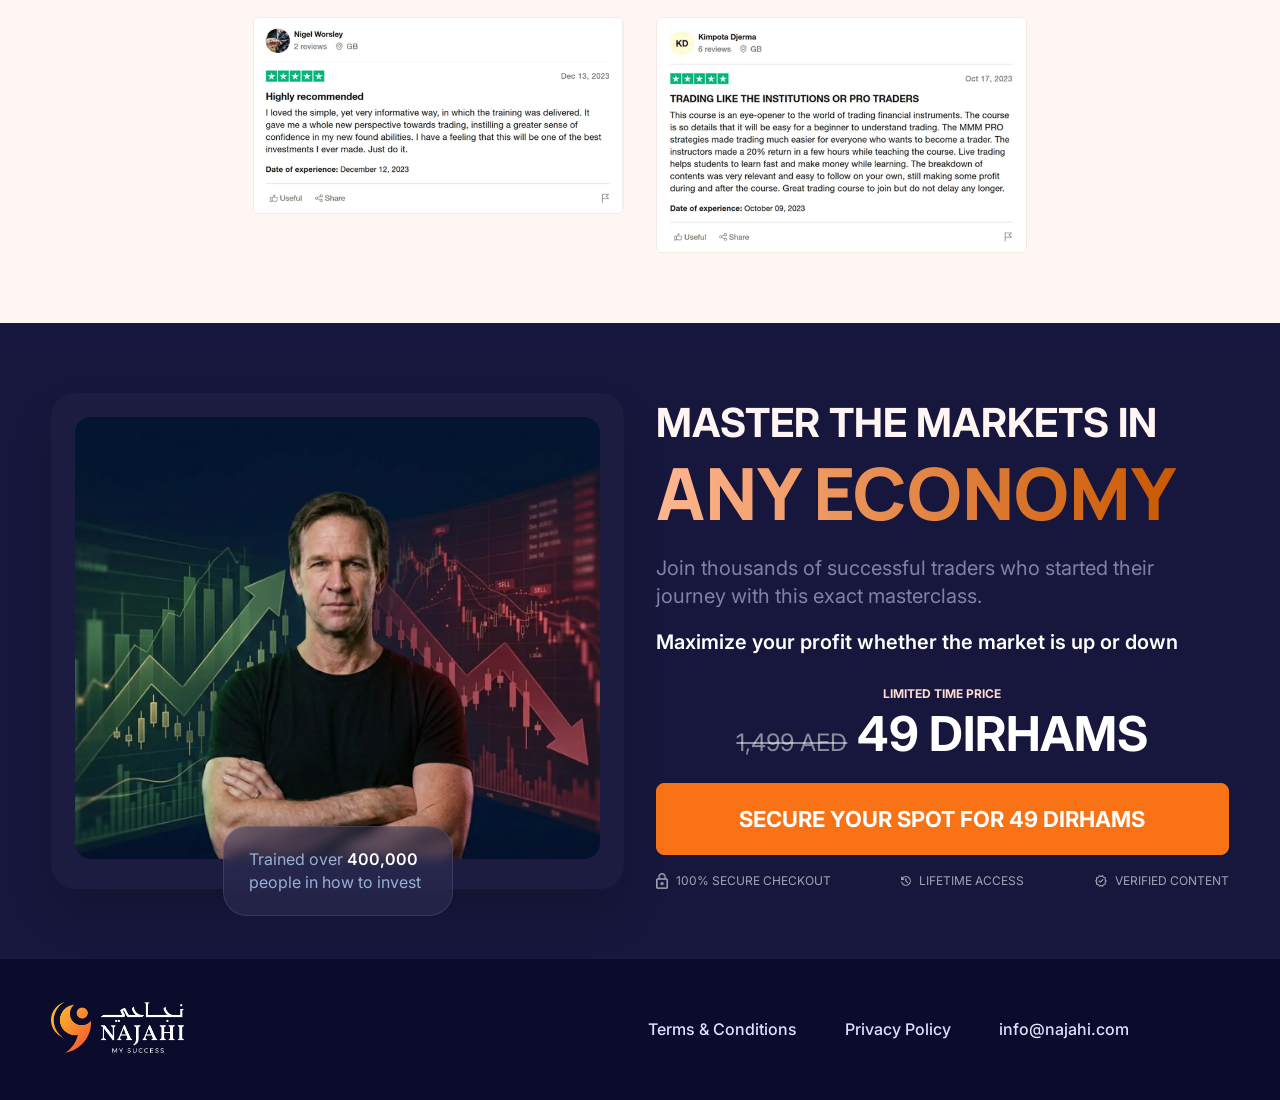
==== commit f75a5ab6: "Add promotional video and poster to index.html" ====
--- a/index.html
+++ b/index.html
@@ -151,6 +151,15 @@
                         <br>
                         Training:
                     </h2>
+                    <div class="promo-video">
+                        <video id="promo-video" controls controlslist="nodownload noplaybackrate"
+                            disablepictureinpicture disableremoteplayback playsinline
+                            poster="assets/media/promovideo-poster.webp" preload="metadata"
+                            aria-label="Trading masterclass video">
+                            <source src="assets/media/promovideo.webm" type="video/webm" />
+                            Your browser does not support the video tag.
+                        </video>
+                    </div>
                     <ul class="discover-list">
                         <li>
                             <div class="icon-wrapper">
--- a/assets/investing-css.css
+++ b/assets/investing-css.css
@@ -1116,4 +1116,166 @@
     font-weight: 500;
     line-height: 18px;
     color: #E2DFFF;
-}+}
+
+@media screen and (max-width: 992px) {
+    .footer-links {
+        flex-direction: column;
+    }
+}
+
+@media screen and (max-width: 550px) {
+    .footer-wrapper {
+        flex-direction: column;
+    }
+
+    .footer-logo {
+        margin-bottom: 24px;
+    }
+}
+
+
+/* ================================================ */
+/* ===== NEW PAGE ===== */
+/* =-=-= Video =-=-= */
+.inv-video {
+    min-height: 100svh;
+    background: var(--clr-secondary);
+    padding-block: 70px;
+}
+
+.inv-video .video-wrapper {
+    text-align: center;
+}
+
+.inv-video .video-logo {
+    margin-bottom: 80px;
+}
+
+.inv-video .video-title h2 {
+    font-family: 'Manrope';
+    font-size: clamp(35px, 7vw, 60px);
+    font-weight: 800;
+    line-height: clamp(45px, 7vw, 70px);
+    color: #E2DFFF;
+    margin-bottom: 8px;
+}
+
+.inv-video .video-title h3 {
+    font-family: 'Manrope';
+    font-size: clamp(25px, 7vw, 40px);
+    font-weight: 800;
+    line-height: clamp(35px, 7vw, 55px);
+    color: #E2DFFF;
+    margin-bottom: 35px;
+}
+
+.inv-video .video-title h3 span {
+    background: linear-gradient(90deg, #FFB690 0%, #C95800 100%);
+    -webkit-background-clip: text;
+    -webkit-text-fill-color: transparent;
+    background-clip: text;
+}
+
+.inv-video .video-speaker {
+    display: inline-flex;
+    align-items: center;
+    gap: 20px;
+    margin-bottom: 80px;
+}
+
+.inv-video .video-speaker .speaker-img {
+    width: 112px;
+    height: 112px;
+    border-radius: 100%;
+    overflow: clip;
+}
+
+.inv-video .video-speaker .speaker-img img {
+    scale: 1.8;
+    border-radius: 100%;
+    object-position: -7px 20px;
+    object-fit: cover;
+}
+
+.inv-video .video-speaker .speaker-name {
+    font-family: 'Manrope';
+    font-size: 36px;
+    font-weight: 400;
+    line-height: 82px;
+    color: #E2DFFF;
+}
+
+.inv-video .video-container {
+    position: relative;
+}
+
+.inv-video .video-container video {
+    width: 100%;
+}
+
+.video-cta-card[hidden] {
+    display: none;
+}
+
+.video-cta-card {
+    position: absolute;
+    inset-inline-end: 24px;
+    inset-block-end: 72px;
+    width: min(320px, calc(100% - 32px));
+    overflow: hidden;
+    border-radius: 18px;
+    background: rgba(10, 10, 26, 0.96);
+    border: 1px solid rgba(255, 255, 255, 0.18);
+    box-shadow: 0 18px 50px rgba(0, 0, 0, 0.4);
+    text-align: start;
+    opacity: 0;
+    transform: translateY(20px) scale(0.96);
+    transition: opacity 0.25s ease, transform 0.25s ease, box-shadow 0.25s ease;
+    z-index: 2;
+}
+
+.video-cta-card.is-visible {
+    opacity: 1;
+    transform: translateY(0) scale(1);
+}
+
+.video-cta-card:hover {
+    box-shadow: 0 22px 60px rgba(0, 0, 0, 0.5);
+}
+
+.video-cta-card img {
+    width: 100%;
+    aspect-ratio: 16 / 9;
+    object-fit: cover;
+    display: block;
+}
+
+.video-cta-card__caption {
+    display: grid;
+    gap: 4px;
+    padding: 14px 16px 16px;
+    font-size: 14px;
+    line-height: 1.5;
+    color: #C8C5CF;
+}
+
+.video-cta-card__caption strong {
+    font-family: 'Manrope';
+    font-size: 18px;
+    font-weight: 800;
+    line-height: 1.3;
+    color: #ffffff;
+}
+
+@media screen and (max-width: 500px) {
+    .inv-video .video-speaker {
+        flex-direction: column;
+    }
+
+    .video-cta-card {
+        inset-inline: 16px;
+        inset-block-end: 88px;
+        width: auto;
+    }
+}
